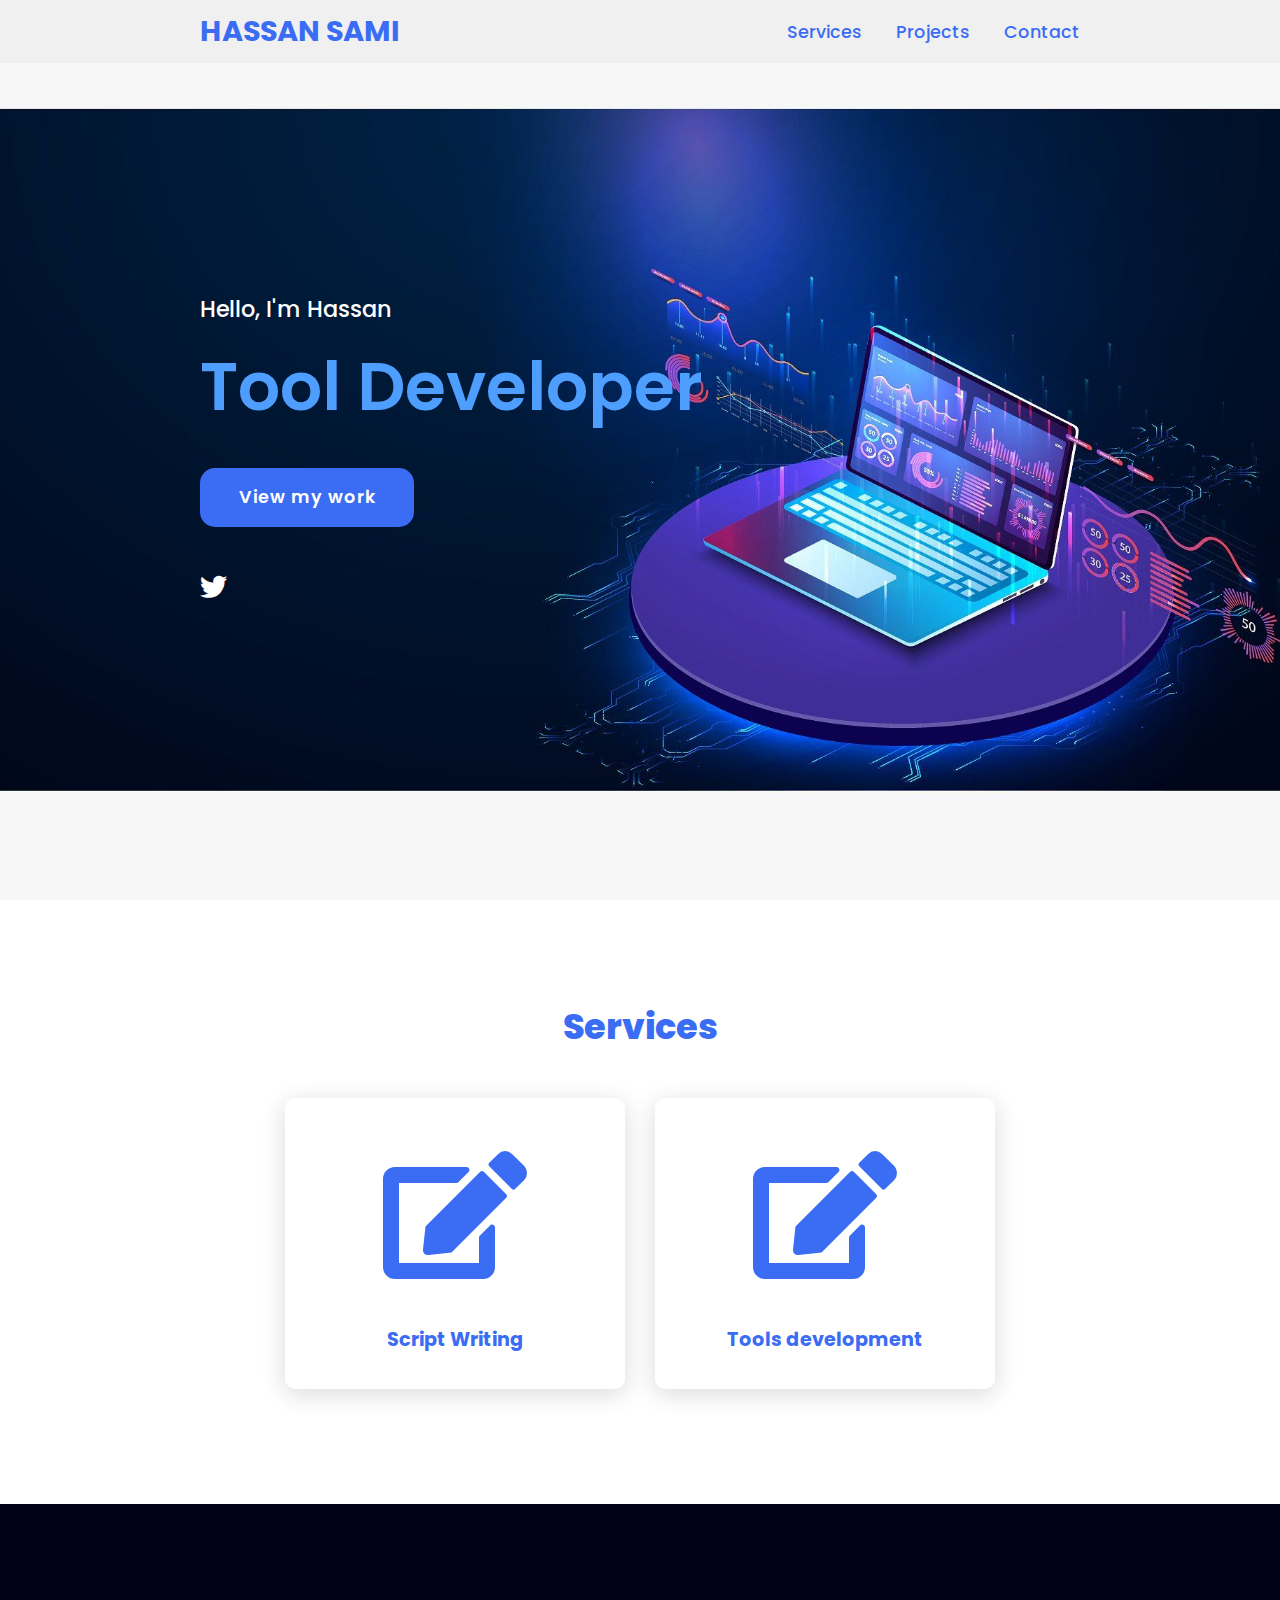
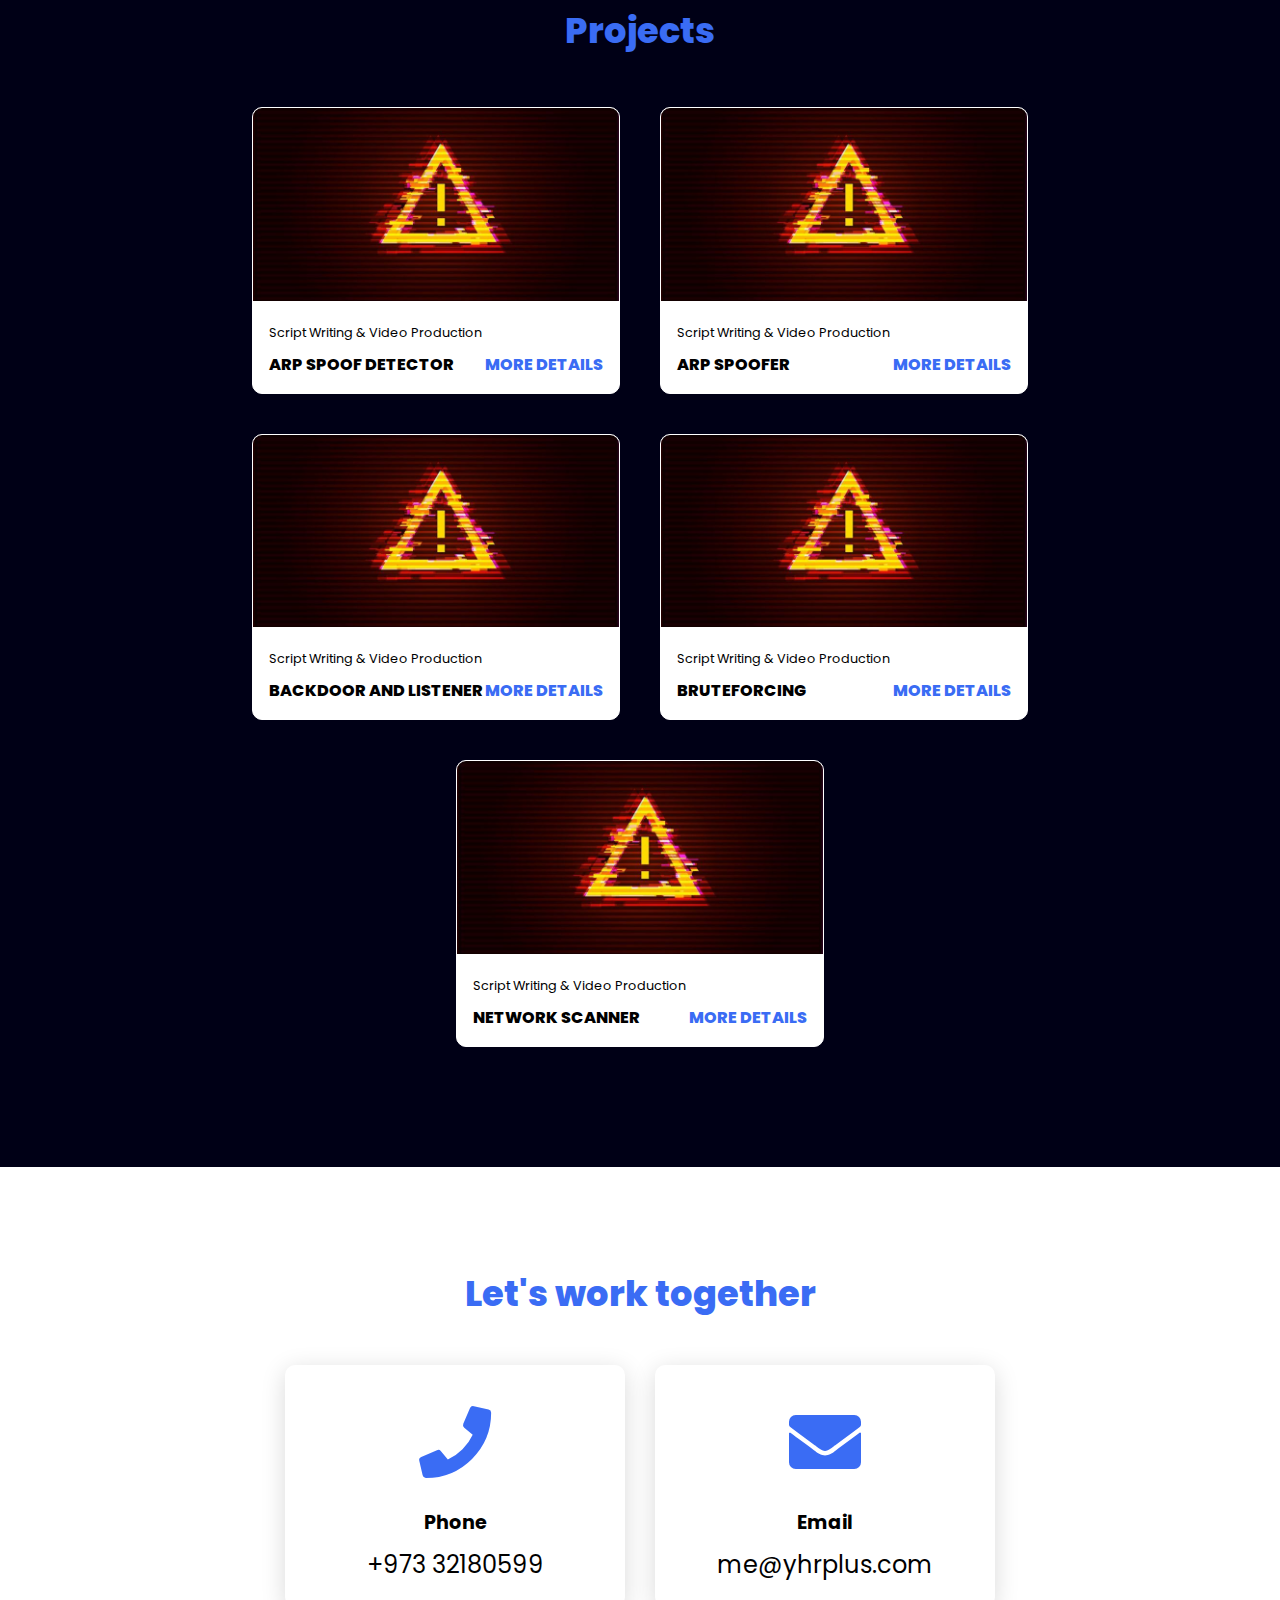
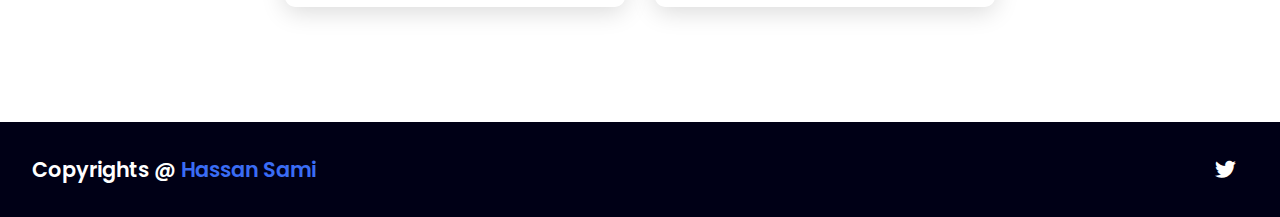
==== index.html @ f450d95b "Add files via upload" ====
<!DOCTYPE html>
<html lang="en">
<head>
    <meta charset="UTF-8">
    <meta http-equiv="X-UA-Compatible" content="IE=edge">
    <meta name="viewport" content="width=device-width, initial-scale=1.0">
    <link rel="stylesheet" href="https://cdnjs.cloudflare.com/ajax/libs/font-awesome/5.15.4/css/all.min.css">
    <link rel="stylesheet" href="style.css">
    <title>Hassan Sami</title>
</head>
<body>

    <header>
        <a href="#" class="logo">Hassan Sami</a>
        <nav class="navigation">
            <a href="#services">Services</a>
            <a href="#projects">Projects</a>
            <a href="#contact">Contact</a>
        </nav>
    </header>


    <section class="main">
        <div>
            <h2>Hello, I'm Hassan<br><span>Tool Developer</span></h2>
            <h3></h3>
            <a href="#projects" class="main-btn">View my work</a>
            <div class="social-icons">
                <a href="https://twitter.com/hassansami93255"><i class="fab fa-twitter"></i></a>
            </div>
        </div>
    </section>

    <section class="cards" id="services">
        <h2 class="title">Services</h2>
        <div class="content">
            <div class="card">
                <div class="icon">
                    <i class="fas fa-edit"></i>
                </div>
                <div class="info">
                    <h3>Script Writing</h3>
                    <p></p>
                </div>
            </div>
            <div class="card">
                <div class="icon">
                    <i class="fas fa-edit"></i>
                </div>
                <div class="info">
                    <h3>Tools development</h3>
                    <p></p>
                </div>
            </div>
    </section>

    <section class="projects" id="projects">
        <h2 class="title">Projects</h2>
        <div class="content">
            <div class="project-card">
                <div class="project-image">
                    <img src="images/work1.jpeg" />
                </div>
                <div class="project-info">
                    <p class="project-category">Script Writing & Video Production</p>
                    <strong class="project-title">
                        <span>ARP Spoof Detector</span>
                        <a href="https://github.com/hassansamiradhi/mytool/tree/main/Hassan%20Tool/ARP%20Spoof%20Detector" class="more-details">More details</a>
                    </strong>
                </div>
            </div>
            <div class="project-card">
                <div class="project-image">
                    <img src="images/work1.jpeg" />
                </div>
                <div class="project-info">
                    <p class="project-category">Script Writing & Video Production</p>
                    <strong class="project-title">
                        <span>ARP Spoofer</span>
                        <a href="https://github.com/hassansamiradhi/mytool/tree/main/Hassan%20Tool/ARP%20Spoofer" class="more-details">More details</a>
                    </strong>
                </div>
            </div>
            <div class="project-card">
                <div class="project-image">
                    <img src="images/work1.jpeg" />
                </div>
                <div class="project-info">
                    <p class="project-category">Script Writing & Video Production</p>
                    <strong class="project-title">
                        <span>BackDoor And Listener</span>
                        <a href="https://github.com/hassansamiradhi/mytool/tree/main/Hassan%20Tool/BackDoor%20And%20Listener" class="more-details">More details</a>
                    </strong>
                </div>
            </div>
            <div class="project-card">
                <div class="project-image">
                    <img src="images/work1.jpeg" />
                </div>
                <div class="project-info">
                    <p class="project-category">Script Writing & Video Production</p>
                    <strong class="project-title">
                        <span>Bruteforcing</span>
                        <a href="https://github.com/hassansamiradhi/mytool/tree/main/Hassan%20Tool/Bruteforcing" class="more-details">More details</a>
                    </strong>
                </div>
            </div>
            <div class="project-card">
                <div class="project-image">
                    <img src="images/work1.jpeg" />
                </div>
                <div class="project-info">
                    <p class="project-category">Script Writing & Video Production</p>
                    <strong class="project-title">
                        <span>Network Scanner</span>
                        <a href="https://github.com/hassansamiradhi/mytool/tree/main/Hassan%20Tool/Network%20Scanner" class="more-details">More details</a>
                    </strong>
                </div>
            </div>
        </div>
    </section>

    <section class="cards contact" id="contact">
        <h2 class="title">Let's work together</h2>
        <div class="content">
            <div class="card">
                <div class="icon">
                    <i class="fas fa-phone"></i>
                </div>
                <div class="info">
                    <h3>Phone</h3>
                    <p>+973 32180599</p>
                </div>
            </div>
            <div class="card">
                <div class="icon">
                    <i class="fas fa-envelope"></i>
                </div>
                <div class="info">
                    <h3>Email</h3>
                    <p>me@yhrplus.com</p>
                </div>
            </div>
        </div>
    </section>
    
    <footer class="footer">
        <p class="footer-title">Copyrights @ <span>Hassan Sami</span></p>
        <div class="social-icons">
            <a href="https://twitter.com/hassansami93255"><i class="fab fa-twitter"></i></a>
        </div>
    </footer>

</body>
</html>
---- style.css ----
@import url('https://fonts.googleapis.com/css2?family=Poppins:ital,wght@0,100;0,200;0,300;0,400;0,500;0,600;0,700;0,800;0,900;1,100;1,200;1,300;1,400;1,500;1,600;1,700;1,800;1,900&display=swap');

*{
    font-family: 'Poppins', sans-serif;
    margin: 0;
    padding: 0;
    box-sizing: border-box;
    scroll-behavior: smooth; 
}


header {
    background-color: #f0f0f0;
    width: 100%;
    position: fixed;
    z-index: 999;
    display: flex;
    justify-content: space-between;
    align-items: center;
    padding: 10px 200px ;
}

.logo{
    text-decoration: none;
    color: #3a6cf4;
    text-transform: uppercase;
    font-weight: 700;
    font-size: 1.8em;
}

.navigation a{
    color: #3a6cf4;
    text-decoration: none;
    font-size: 1.1em;
    font-weight: 500;
    padding-left: 30px;
}

.navigation a:hover{
    color: #601cfc;
}

section {
    padding: 100px 200px;
}

.main {
    width: 100%;
    min-height: 100vh;
    display: flex;
    align-items: center;
    background: url(images/laptop\ with\ business\ graph.jpeg);
    background-size: cover;
    background-position: center;
    background-attachment: fixed;
}

.main h2 {
    color: #fff;
    font-size: 1.4em;
    font-weight: 500;
}

.main h2 span {
    display: inline-block;
    margin-top: 10px;
    color: #4e9eff;
    font-size: 3em;
    font-weight: 600;
}

.main h3 {
    color: #fff;
    font-size: 2em;
    font-weight: 700;
    letter-spacing: 1px;
    margin-top: 10px;
    margin-bottom: 30px;
}

.main-btn {
    color: #fff;
    background-color: #3a6cf4;
    text-decoration: none;
    font-size: 1.1em;
    font-weight: 600;
    display: inline-block;
    padding: 0.9375em 2.1875em;
    letter-spacing: 1px;
    border-radius: 15px;
    margin-bottom: 40px;
    transition: 0.7s ease;
}

.main-btn:hover {
    background-color: #0a49f6;
    transform: scale(1.1);
}

.social-icons a {
    color: #fff;
    font-size: 1.7em;
    padding-right: 30px;
}

.title {
    display: flex;
    justify-content: center;
    color: #3a6cf4;
    font-size: 2.2em;
    font-weight: 800;
    margin-bottom: 30px;
}

.content {
    display: flex;
    justify-content: center;
    flex-direction: row;
    flex-wrap: wrap;
}

.card {
    background-color: #fff;
    width: 21.25em;
    box-shadow: 0 5px 25px rgba(1 1 1 / 15%);
    border-radius: 10px;
    padding: 25px;
    margin: 15px;
    transition: 0.7s ease;
}

.card:hover {
    transform: scale(1.1);
}

.card .icon {
    color: #3a6cf4;
    font-size: 8em;
    text-align: center;
}

.info {
    text-align: center;
}

.info h3{
    color: #3a6cf4;
    font-size: 1.2em;
    font-weight: 700;
    margin: 10px;
}

.projects {
    background-color: #000016;
}

.projects .content{
    margin-top: 30px;
}

.project-card {
    background-color: #fff;
    border: 1px solid #fff;
    min-height: 14em;
    width: 23em;
    overflow: hidden;
    border-radius: 10px;
    margin: 20px;
    transition: 0.7s ease;
}

.project-card:hover {
   transform: scale(1.1);
}

.project-card:hover .project-image {
    opacity: 0.9;
 }

.project-image img{
    width: 100%
}

.project-info {
    padding: 1em;
}

.project-category {
    font-size: 0.8em;
    color: #000;
}

.project-title {
    display: flex;
    justify-content: space-between;
    text-transform: uppercase;
    font-weight: 800;
    margin-top: 10px;
}

.more-details {
    text-decoration: none;
    color: #3a6cf4;
}

.more-details:hover {
    color: #601cfc;
}

.contact .icon{
    font-size: 4.5em;
}

.contact .info h3 {
    color: #000;
}

.contact .info p {
    font-size: 1.5em;
}

.footer {
    background-color: #000016;
    color: #fff;
    padding: 2em;
    display: flex;
    justify-content: space-between;
}

.footer-title {
    font-size: 1.3em;
    font-weight: 600;
}

.footer-title span {
    color: #3a6cf4;
}

.footer .social-icons a{
    font-size: 1.3em;
    padding: 0 12px 0 0;
}

@media (max-width:1023px){
    header{
        padding: 12px 20px;
    }

    .navigation a{
        padding-left: 10px;
    }

    .title{
        font-size: 1.8em;
    }

    section{
        padding: 80px 20px;
    }

    .main-content h2{
        font-size: 1em;
    }

    .main-content h3{
        font-size: 1.6em;
    }

    .content{
        flex-direction: column;
        align-items: center;
    }

}

@media (max-width:641px){
    body{
        font-size: 12px;
    }

    .main-content h2{
        font-size: 0.8em;
    }

    .main-content h3{
        font-size: 1.4em;
    }
}

@media (max-width:300px){
    body{
        font-size: 10px;
     
    }
}
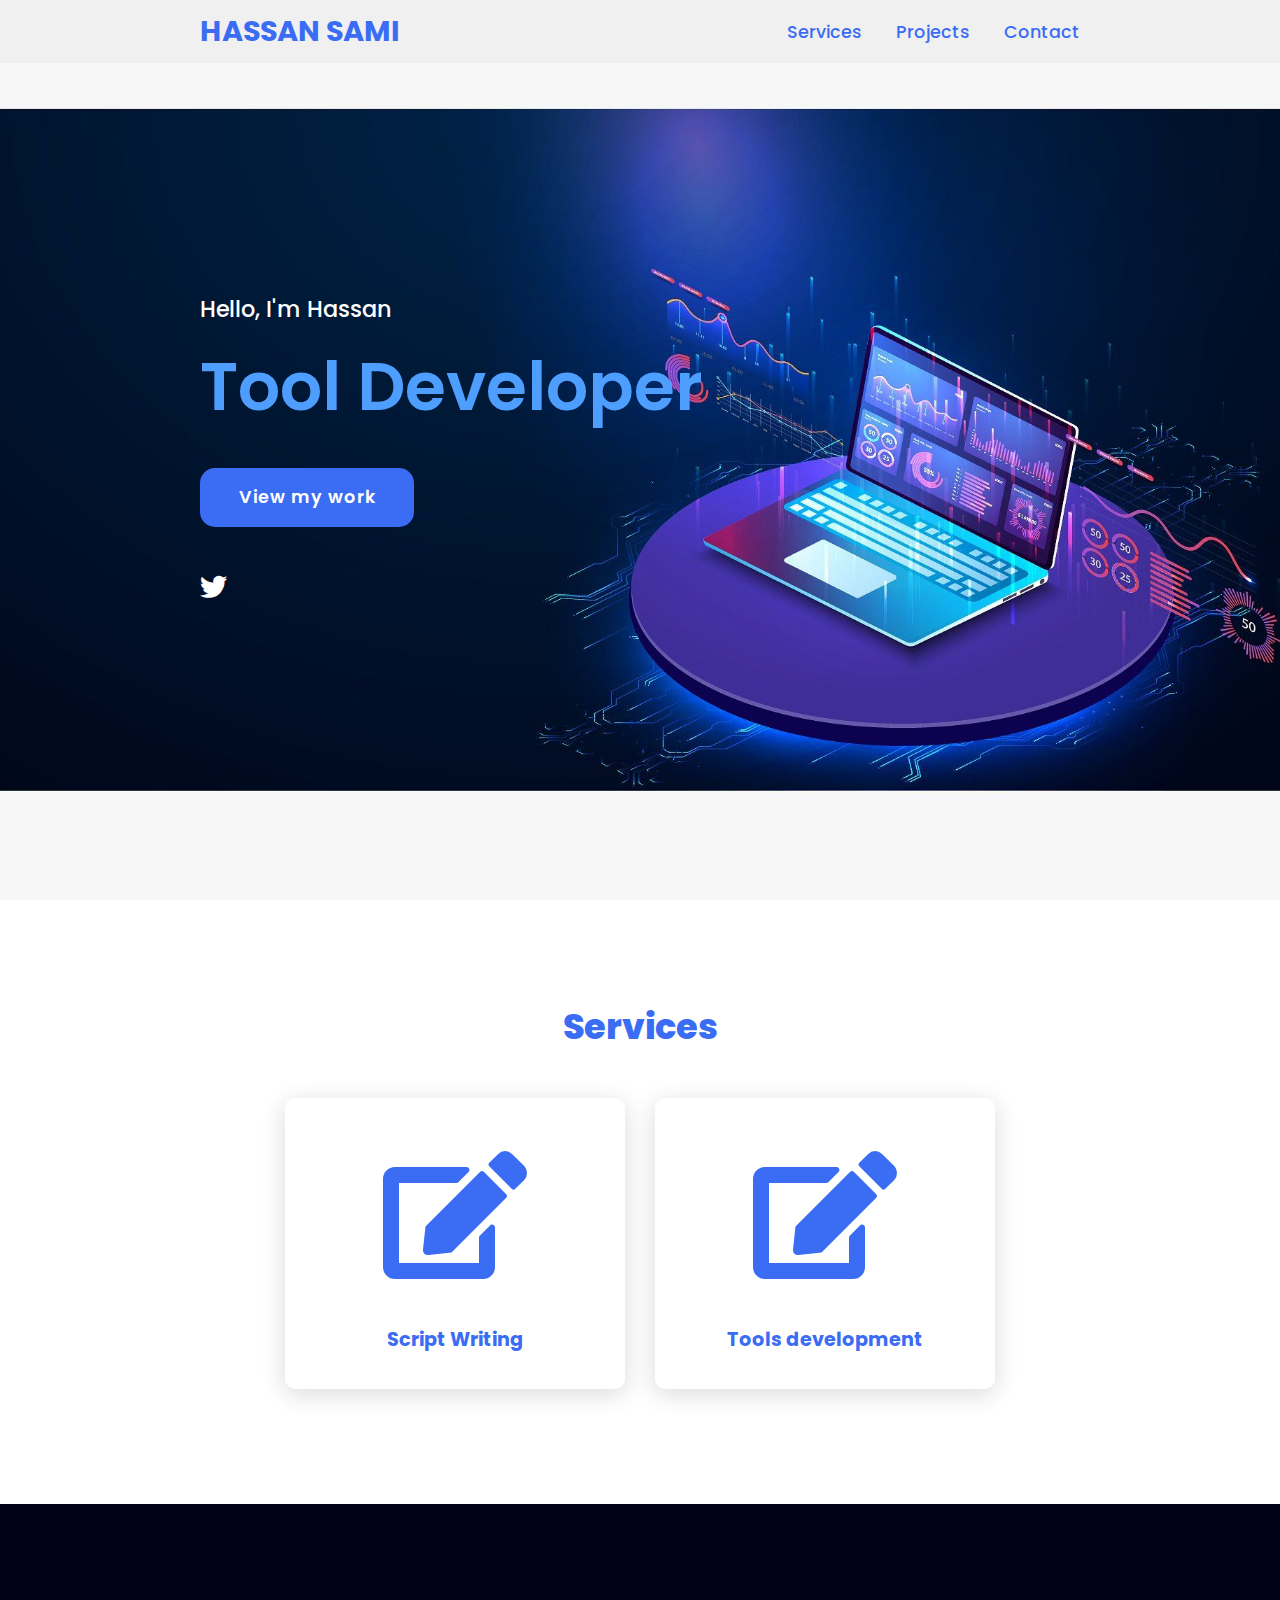
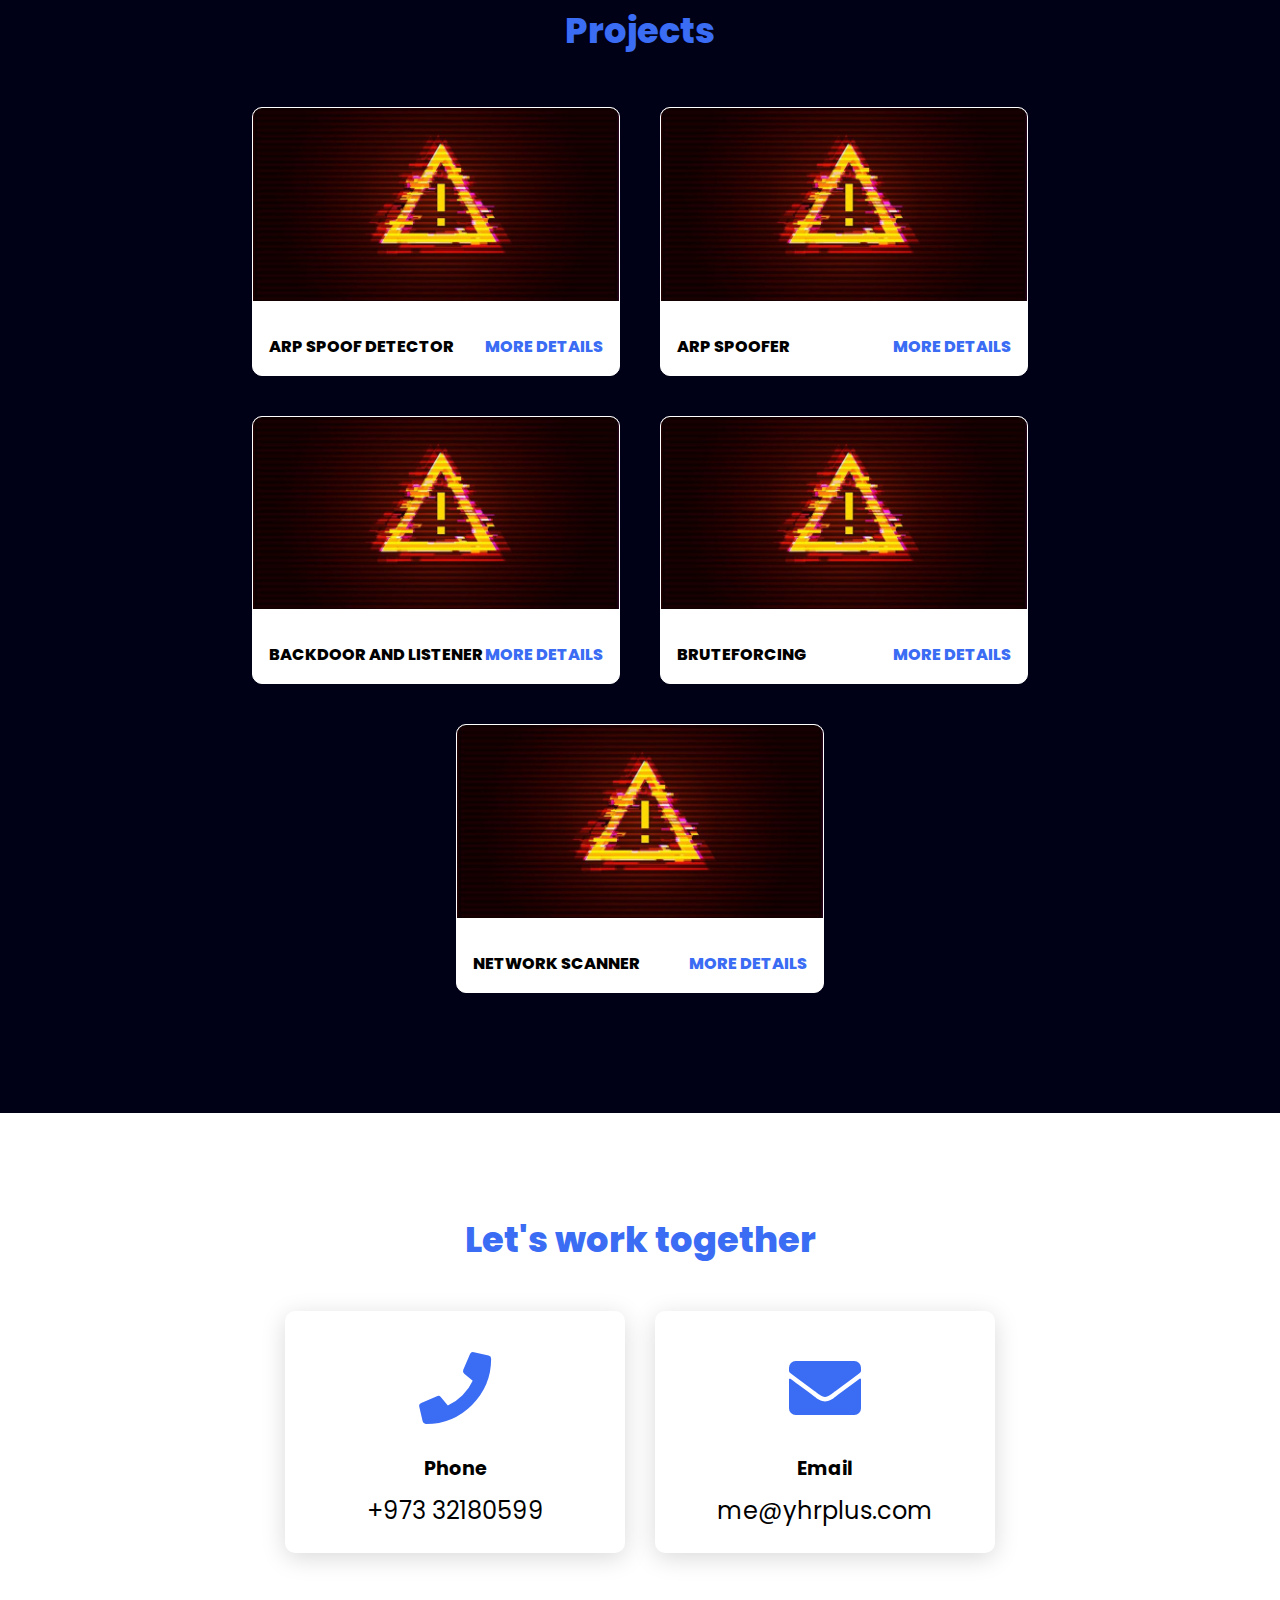
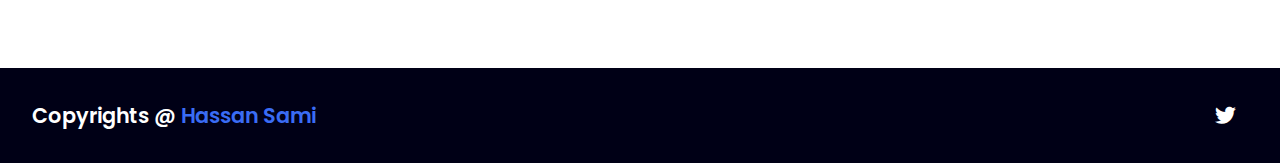
==== commit b49e64e0: "Update index.html" ====
--- a/index.html
+++ b/index.html
@@ -62,7 +62,7 @@
                     <img src="images/work1.jpeg" />
                 </div>
                 <div class="project-info">
-                    <p class="project-category">Script Writing & Video Production</p>
+                    <p class="project-category"></p>
                     <strong class="project-title">
                         <span>ARP Spoof Detector</span>
                         <a href="https://github.com/hassansamiradhi/mytool/tree/main/Hassan%20Tool/ARP%20Spoof%20Detector" class="more-details">More details</a>
@@ -74,7 +74,7 @@
                     <img src="images/work1.jpeg" />
                 </div>
                 <div class="project-info">
-                    <p class="project-category">Script Writing & Video Production</p>
+                    <p class="project-category"></p>
                     <strong class="project-title">
                         <span>ARP Spoofer</span>
                         <a href="https://github.com/hassansamiradhi/mytool/tree/main/Hassan%20Tool/ARP%20Spoofer" class="more-details">More details</a>
@@ -86,7 +86,7 @@
                     <img src="images/work1.jpeg" />
                 </div>
                 <div class="project-info">
-                    <p class="project-category">Script Writing & Video Production</p>
+                    <p class="project-category"></p>
                     <strong class="project-title">
                         <span>BackDoor And Listener</span>
                         <a href="https://github.com/hassansamiradhi/mytool/tree/main/Hassan%20Tool/BackDoor%20And%20Listener" class="more-details">More details</a>
@@ -98,7 +98,7 @@
                     <img src="images/work1.jpeg" />
                 </div>
                 <div class="project-info">
-                    <p class="project-category">Script Writing & Video Production</p>
+                    <p class="project-category"></p>
                     <strong class="project-title">
                         <span>Bruteforcing</span>
                         <a href="https://github.com/hassansamiradhi/mytool/tree/main/Hassan%20Tool/Bruteforcing" class="more-details">More details</a>
@@ -110,7 +110,7 @@
                     <img src="images/work1.jpeg" />
                 </div>
                 <div class="project-info">
-                    <p class="project-category">Script Writing & Video Production</p>
+                    <p class="project-category"></p>
                     <strong class="project-title">
                         <span>Network Scanner</span>
                         <a href="https://github.com/hassansamiradhi/mytool/tree/main/Hassan%20Tool/Network%20Scanner" class="more-details">More details</a>
@@ -152,4 +152,4 @@
     </footer>
 
 </body>
-</html>+</html>
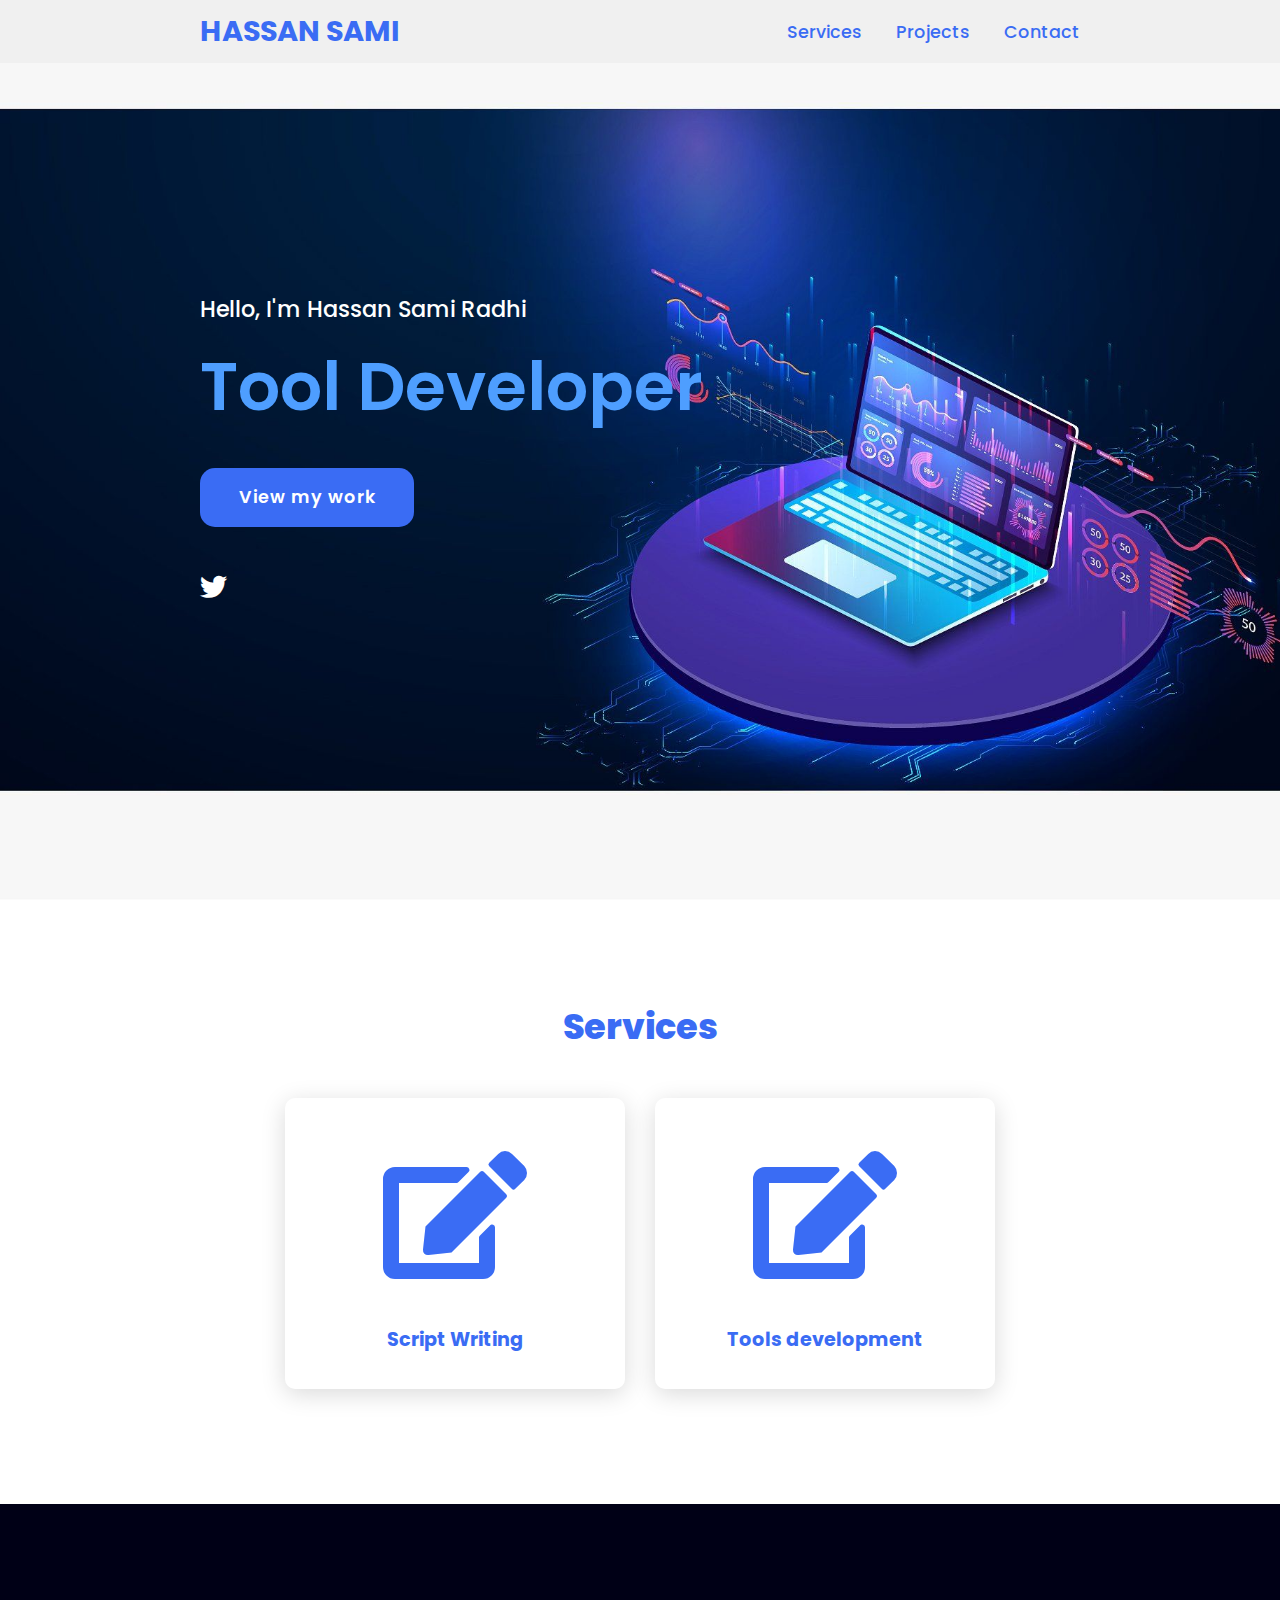
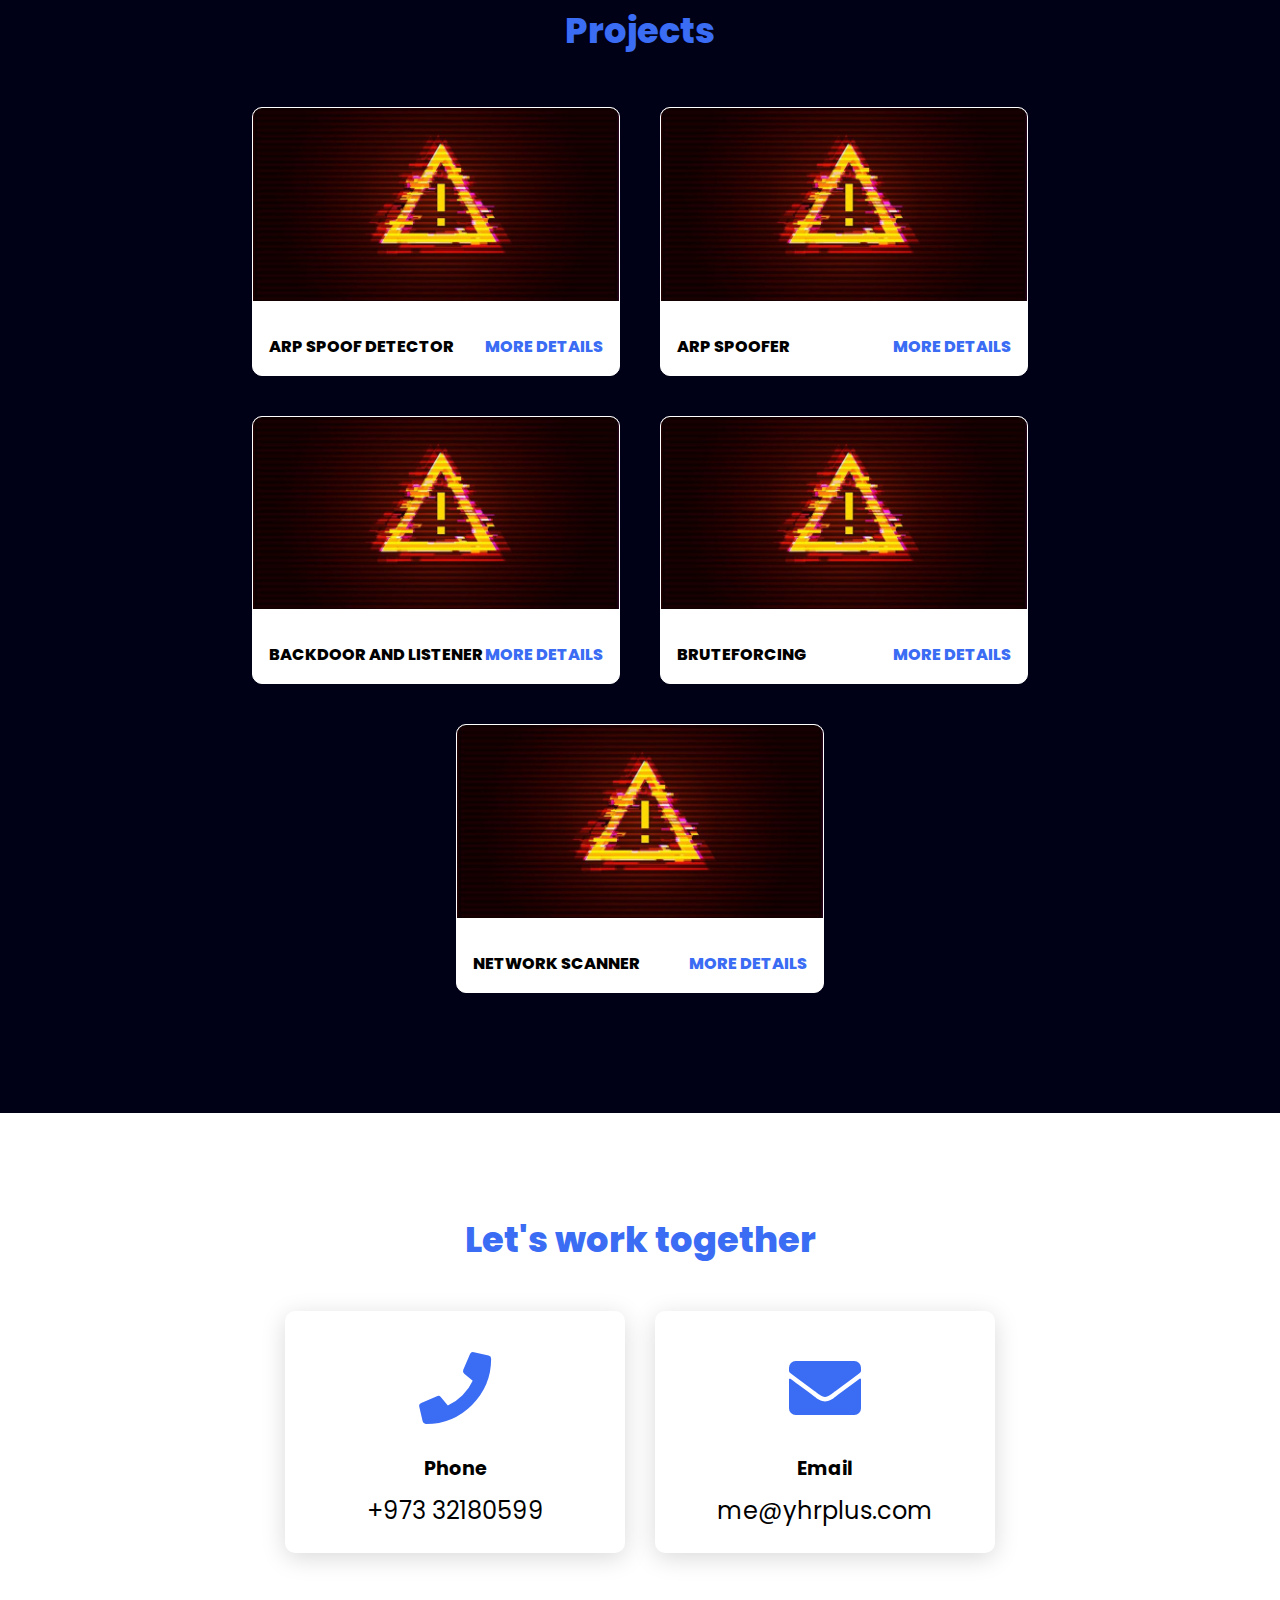
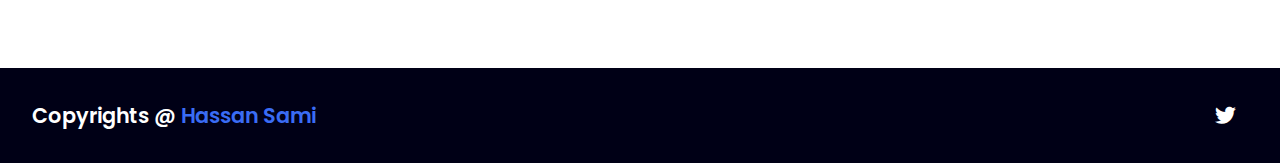
==== commit 853aab5e: "Update index.html" ====
--- a/index.html
+++ b/index.html
@@ -22,7 +22,7 @@
 
     <section class="main">
         <div>
-            <h2>Hello, I'm Hassan<br><span>Tool Developer</span></h2>
+            <h2>Hello, I'm Hassan Sami Radhi<br><span>Tool Developer</span></h2>
             <h3></h3>
             <a href="#projects" class="main-btn">View my work</a>
             <div class="social-icons">
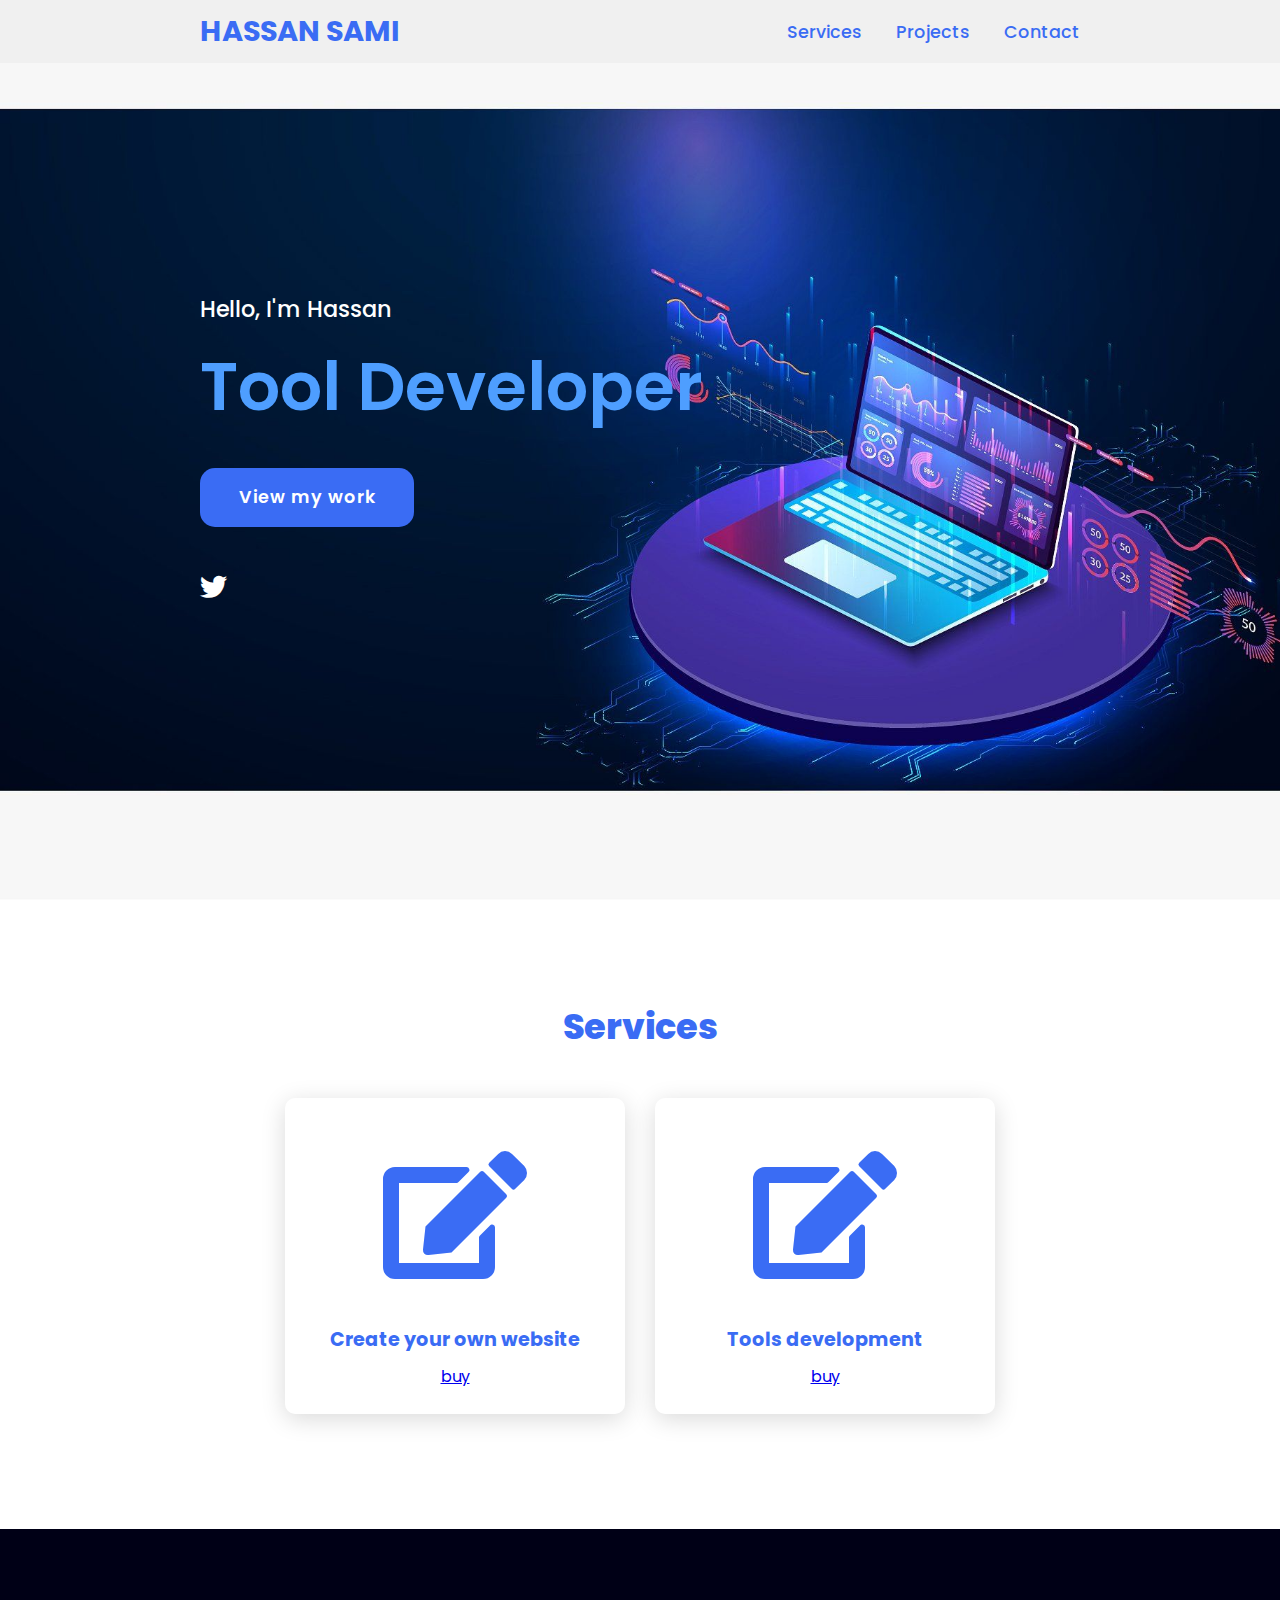
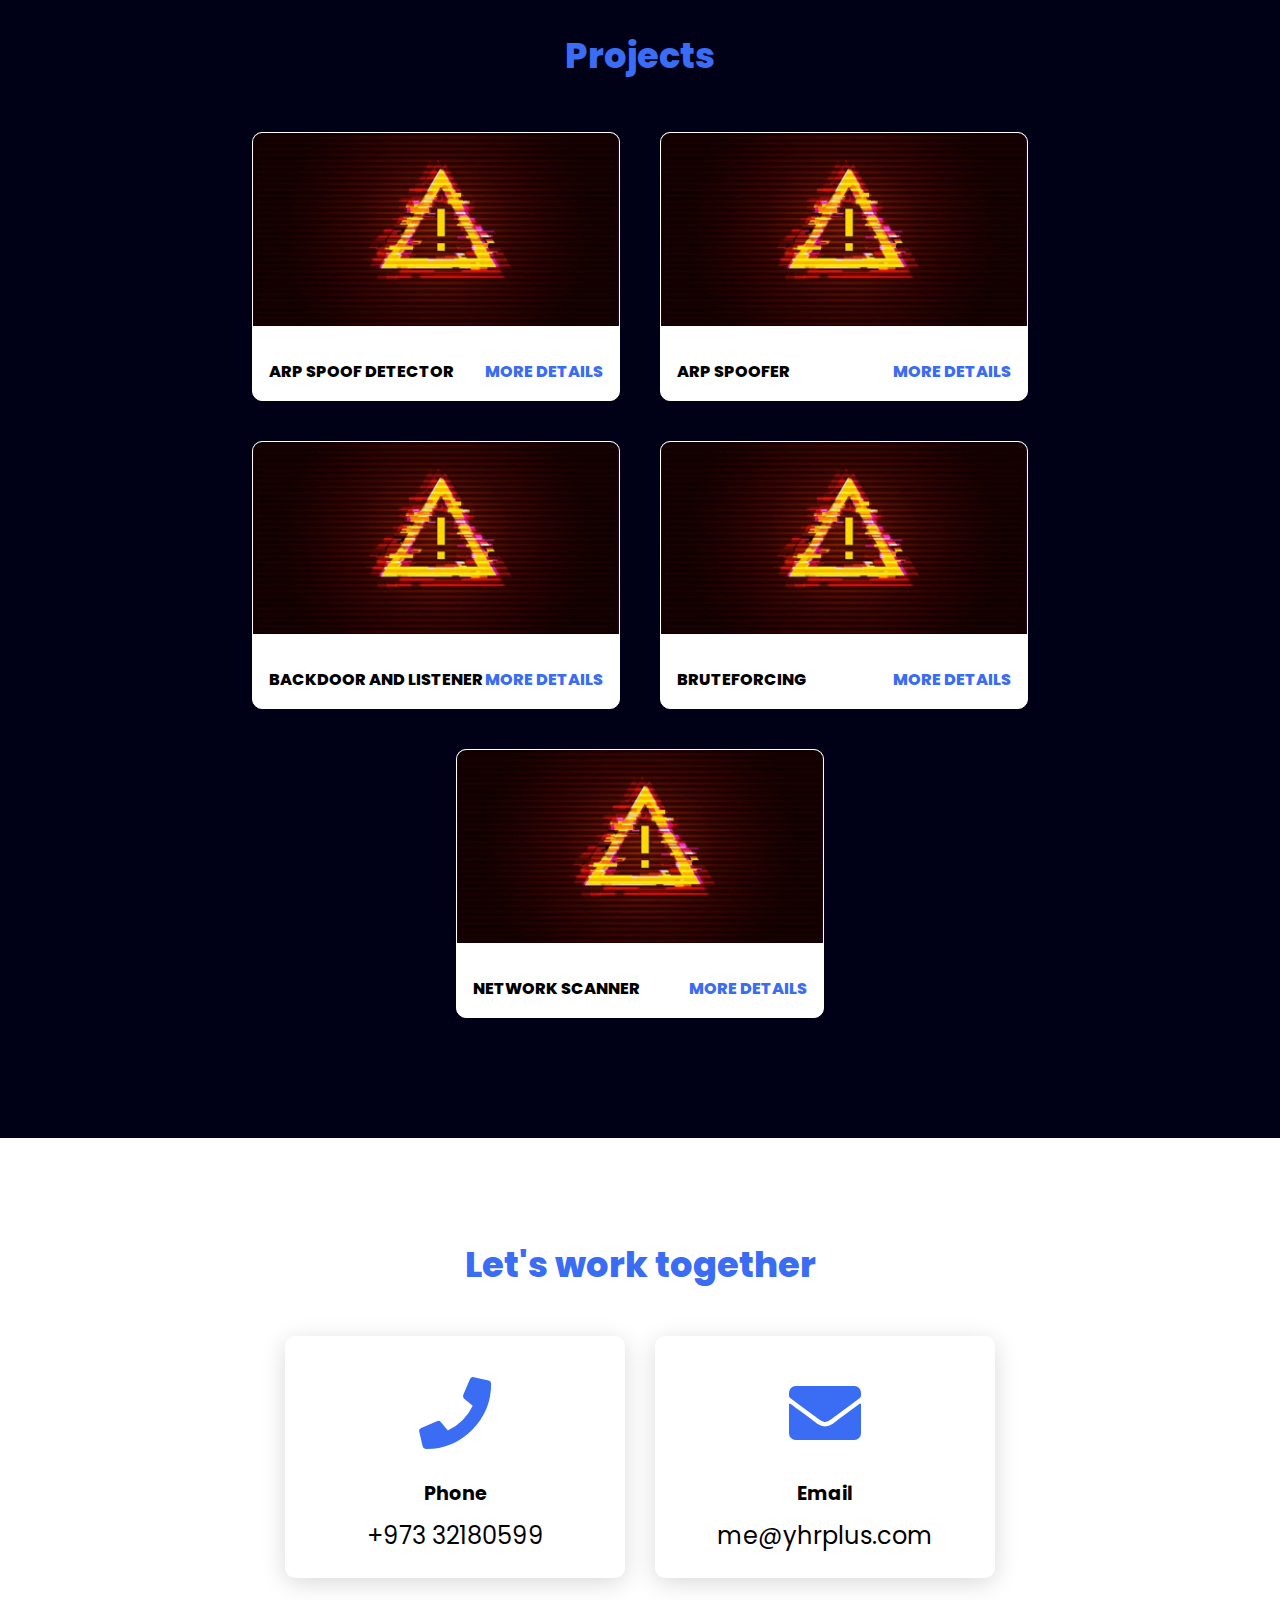
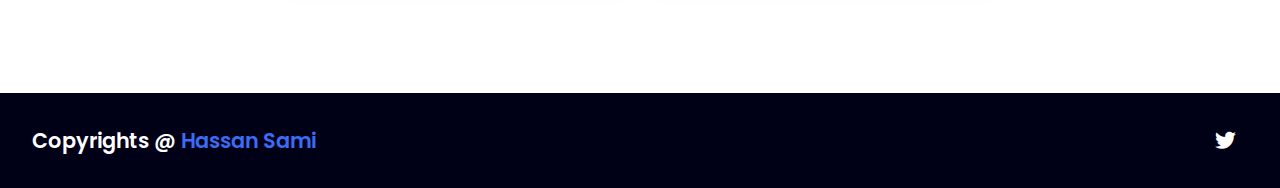
==== commit 56866e88: "Update index.html" ====
--- a/index.html
+++ b/index.html
@@ -22,7 +22,7 @@
 
     <section class="main">
         <div>
-            <h2>Hello, I'm Hassan Sami Radhi<br><span>Tool Developer</span></h2>
+            <h2>Hello, I'm Hassan<br><span>Tool Developer</span></h2>
             <h3></h3>
             <a href="#projects" class="main-btn">View my work</a>
             <div class="social-icons">
@@ -39,8 +39,9 @@
                     <i class="fas fa-edit"></i>
                 </div>
                 <div class="info">
-                    <h3>Script Writing</h3>
+                    <h3>Create your own website</h3>
                     <p></p>
+                    <a href="buy.html#buy1" class="bay">buy</a>
                 </div>
             </div>
             <div class="card">
@@ -50,6 +51,7 @@
                 <div class="info">
                     <h3>Tools development</h3>
                     <p></p>
+                    <a href="buy.html" class="bay">buy</a>
                 </div>
             </div>
     </section>
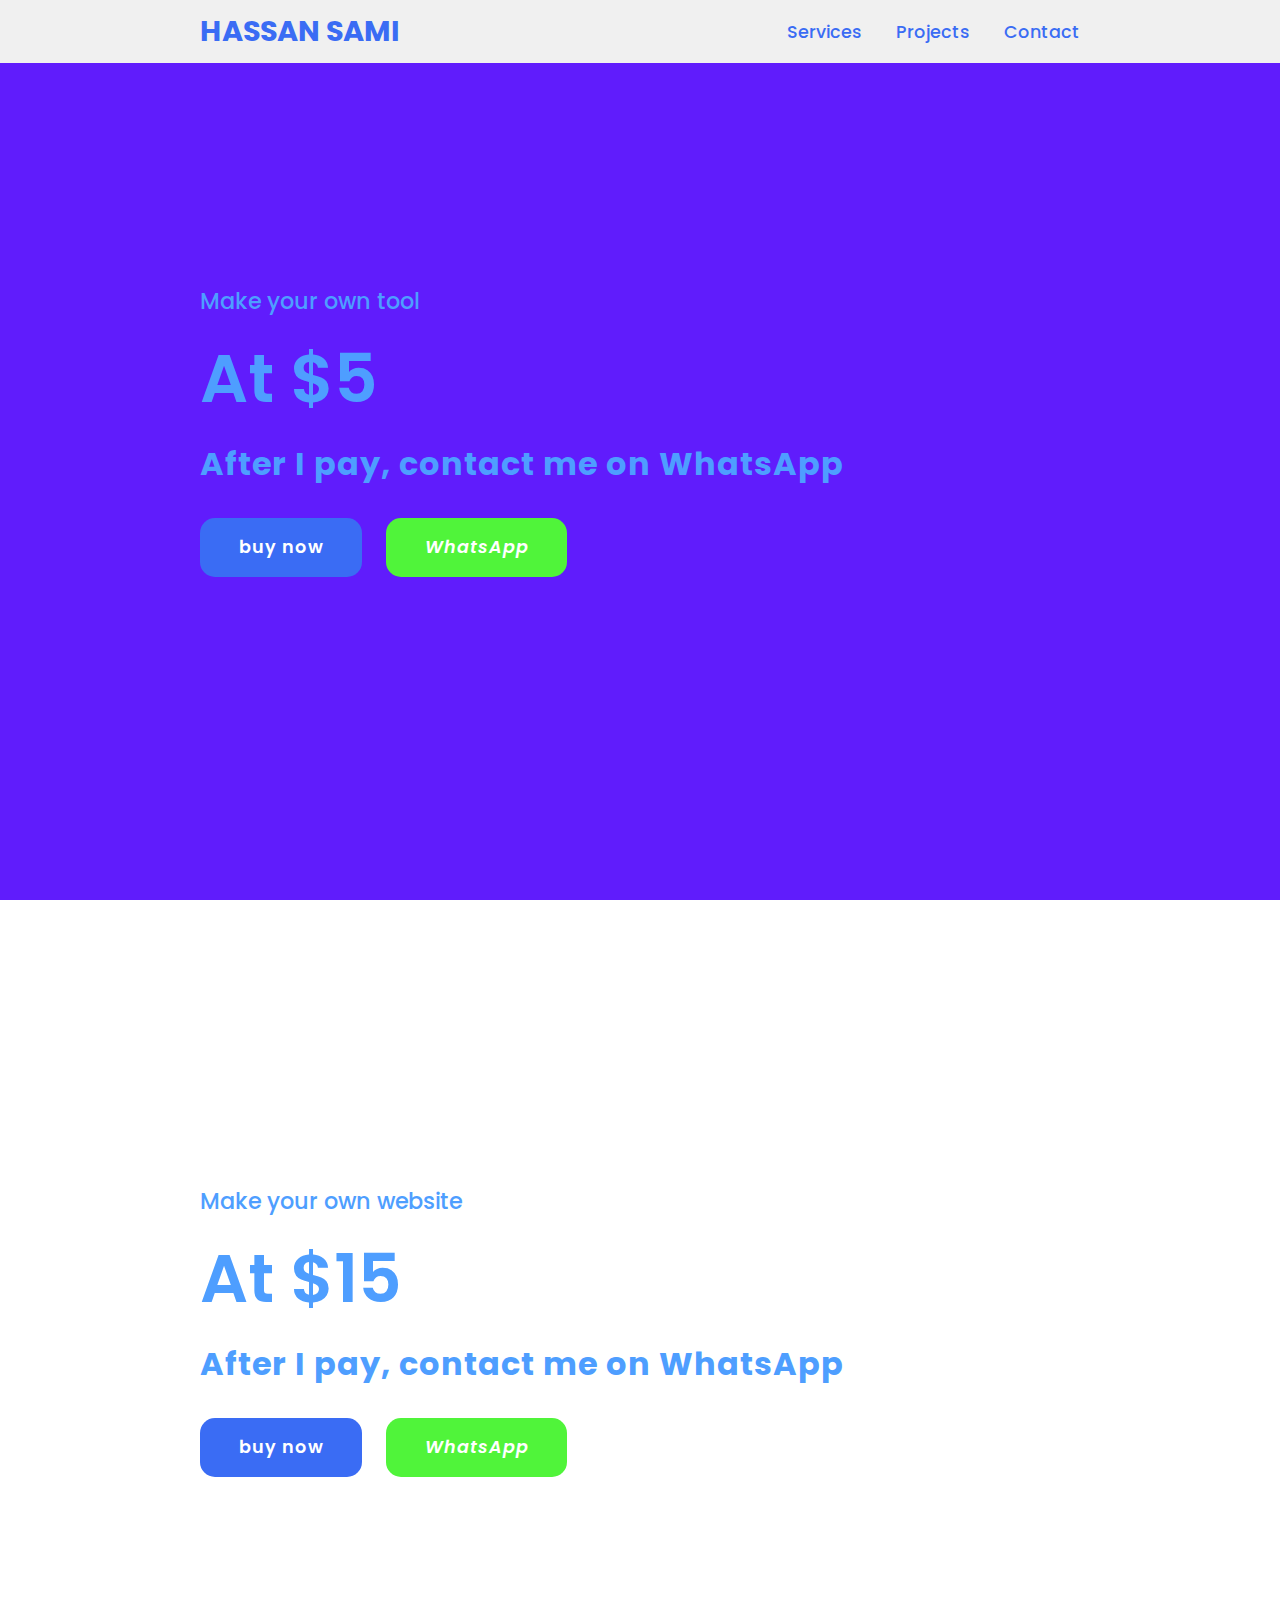
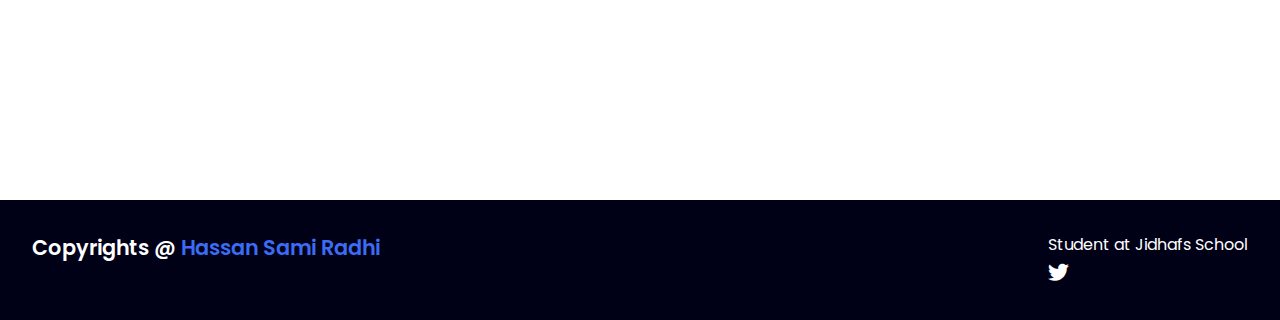
==== commit d2150483: "Update index.html" ====
--- a/index.html
+++ b/index.html
@@ -11,147 +11,68 @@
 <body>
 
     <header>
-        <a href="#" class="logo">Hassan Sami</a>
+        <a href="index.html#" class="logo">Hassan Sami</a>
         <nav class="navigation">
-            <a href="#services">Services</a>
-            <a href="#projects">Projects</a>
-            <a href="#contact">Contact</a>
+            <a href="index.html#services">Services</a>
+            <a href="index.html#projects">Projects</a>
+            <a href="index.html#contact">Contact</a>
         </nav>
     </header>
 
+<section class="buy">
+    <div>
+        <h2>Make your own tool<br><span>At $5</span></h2>
+        <h3>After I pay, contact me on WhatsApp</h3>
+        <a href="https://paypal.me/hassansamai?country.x=BH&locale.x=ar_EG" class="main-btn">buy now</a>
+        <a href="https://wa.me/message/FMRWWFTOTV3GK1"><i class="wh-btn">WhatsApp</i></a>
+        
+    </div>
+</section>
 
-    <section class="main">
-        <div>
-            <h2>Hello, I'm Hassan<br><span>Tool Developer</span></h2>
-            <h3></h3>
-            <a href="#projects" class="main-btn">View my work</a>
-            <div class="social-icons">
-                <a href="https://twitter.com/hassansami93255"><i class="fab fa-twitter"></i></a>
-            </div>
-        </div>
-    </section>
 
-    <section class="cards" id="services">
-        <h2 class="title">Services</h2>
-        <div class="content">
-            <div class="card">
-                <div class="icon">
-                    <i class="fas fa-edit"></i>
-                </div>
-                <div class="info">
-                    <h3>Create your own website</h3>
-                    <p></p>
-                    <a href="buy.html#buy1" class="bay">buy</a>
-                </div>
-            </div>
-            <div class="card">
-                <div class="icon">
-                    <i class="fas fa-edit"></i>
-                </div>
-                <div class="info">
-                    <h3>Tools development</h3>
-                    <p></p>
-                    <a href="buy.html" class="bay">buy</a>
-                </div>
-            </div>
-    </section>
 
-    <section class="projects" id="projects">
-        <h2 class="title">Projects</h2>
-        <div class="content">
-            <div class="project-card">
-                <div class="project-image">
-                    <img src="images/work1.jpeg" />
-                </div>
-                <div class="project-info">
-                    <p class="project-category"></p>
-                    <strong class="project-title">
-                        <span>ARP Spoof Detector</span>
-                        <a href="https://github.com/hassansamiradhi/mytool/tree/main/Hassan%20Tool/ARP%20Spoof%20Detector" class="more-details">More details</a>
-                    </strong>
-                </div>
-            </div>
-            <div class="project-card">
-                <div class="project-image">
-                    <img src="images/work1.jpeg" />
-                </div>
-                <div class="project-info">
-                    <p class="project-category"></p>
-                    <strong class="project-title">
-                        <span>ARP Spoofer</span>
-                        <a href="https://github.com/hassansamiradhi/mytool/tree/main/Hassan%20Tool/ARP%20Spoofer" class="more-details">More details</a>
-                    </strong>
-                </div>
-            </div>
-            <div class="project-card">
-                <div class="project-image">
-                    <img src="images/work1.jpeg" />
-                </div>
-                <div class="project-info">
-                    <p class="project-category"></p>
-                    <strong class="project-title">
-                        <span>BackDoor And Listener</span>
-                        <a href="https://github.com/hassansamiradhi/mytool/tree/main/Hassan%20Tool/BackDoor%20And%20Listener" class="more-details">More details</a>
-                    </strong>
-                </div>
-            </div>
-            <div class="project-card">
-                <div class="project-image">
-                    <img src="images/work1.jpeg" />
-                </div>
-                <div class="project-info">
-                    <p class="project-category"></p>
-                    <strong class="project-title">
-                        <span>Bruteforcing</span>
-                        <a href="https://github.com/hassansamiradhi/mytool/tree/main/Hassan%20Tool/Bruteforcing" class="more-details">More details</a>
-                    </strong>
-                </div>
-            </div>
-            <div class="project-card">
-                <div class="project-image">
-                    <img src="images/work1.jpeg" />
-                </div>
-                <div class="project-info">
-                    <p class="project-category"></p>
-                    <strong class="project-title">
-                        <span>Network Scanner</span>
-                        <a href="https://github.com/hassansamiradhi/mytool/tree/main/Hassan%20Tool/Network%20Scanner" class="more-details">More details</a>
-                    </strong>
-                </div>
-            </div>
-        </div>
-    </section>
+<section class="buy1" id="buy1">
+    <div>
+        <h2>Make your own website<br><span>At $15</span></h2>
+        <h3>After I pay, contact me on WhatsApp</h3>
+        <a href="https://paypal.me/hassansamai?country.x=BH&locale.x=ar_EG" class="main-btn">buy now</a>
+        <a href="https://wa.me/message/FMRWWFTOTV3GK1"><i class="wh-btn">WhatsApp</i></a>
+        
+    </div>
+</section>
 
-    <section class="cards contact" id="contact">
-        <h2 class="title">Let's work together</h2>
-        <div class="content">
-            <div class="card">
-                <div class="icon">
-                    <i class="fas fa-phone"></i>
-                </div>
-                <div class="info">
-                    <h3>Phone</h3>
-                    <p>+973 32180599</p>
-                </div>
-            </div>
-            <div class="card">
-                <div class="icon">
-                    <i class="fas fa-envelope"></i>
-                </div>
-                <div class="info">
-                    <h3>Email</h3>
-                    <p>me@yhrplus.com</p>
-                </div>
-            </div>
-        </div>
-    </section>
-    
-    <footer class="footer">
-        <p class="footer-title">Copyrights @ <span>Hassan Sami</span></p>
-        <div class="social-icons">
-            <a href="https://twitter.com/hassansami93255"><i class="fab fa-twitter"></i></a>
-        </div>
-    </footer>
+
+
+
+
+
+
+
+
+
+
+
+<footer class="footer">
+    <p class="footer-title">Copyrights @ <span>Hassan Sami Radhi</span></p>
+    <div class="social-icons">
+        <p>Student at Jidhafs School</p>
+        <a href="https://twitter.com/hassansami93255"><i class="fab fa-twitter"></i></a>
+    </div>
+</footer>
+
+
+
+
+
+
+
+
+
+
+
+
+
+
+
 
 </body>
-</html>
--- a/style.css
+++ b/style.css
@@ -122,7 +122,7 @@
 .card {
     background-color: #fff;
     width: 21.25em;
-    box-shadow: 0 5px 25px rgba(1 1 1 / 15%);
+    box-shadow: 0 40px 25px rgba(1 1 1 / 15%);
     border-radius: 10px;
     padding: 25px;
     margin: 15px;
@@ -149,6 +149,18 @@
     font-weight: 700;
     margin: 10px;
 }
+
+.bay {
+    text-decoration: none;
+    color: #3a6cf4;
+    font-size: 2em;
+    font-weight: 700;
+}
+
+.bay:hover {
+    color: #601cfc;
+}
+
 
 .projects {
     background-color: #000016;
@@ -241,6 +253,109 @@
     padding: 0 12px 0 0;
 }
 
+.wh-btn {
+    color: #fff;
+    background-color: #50f43a;
+    text-decoration: none;
+    font-size: 1.1em;
+    font-weight: 600;
+    display: inline-block;
+    padding: 0.9375em 2.1875em;
+    letter-spacing: 1px;
+    border-radius: 15px;
+    margin-bottom: 40px;
+    transition: 0.7s ease;
+    margin-left: 20px;
+}
+
+.buy {
+    width: 100%;
+    min-height: 100vh;
+    display: flex;
+    align-items: center;
+    background-color: #601cfc;
+    background-size: cover;
+    background-position: center;
+    background-attachment: fixed;
+}
+
+.buy h2 {
+    color: #4e9eff;
+    font-size: 1.4em;
+    font-weight: 500;
+}
+
+.buy h2 span {
+    display: inline-block;
+    margin-top: 10px;
+    color: #4e9eff;
+    font-size: 3em;
+    font-weight: 600;
+}
+
+.buy h3 {
+    color: #4e9eff;
+    font-size: 2em;
+    font-weight: 700;
+    letter-spacing: 1px;
+    margin-top: 10px;
+    margin-bottom: 30px;
+}
+
+
+
+.buy1 {
+    width: 100%;
+    min-height: 100vh;
+    display: flex;
+    align-items: center;
+    background-color: #ffffff;
+    background-size: cover;
+    background-position: center;
+    background-attachment: fixed;
+}
+
+.buy1 h2 {
+    color: #4e9eff;
+    font-size: 1.4em;
+    font-weight: 500;
+}
+
+.buy1 h2 span {
+    display: inline-block;
+    margin-top: 10px;
+    color: #4e9eff;
+    font-size: 3em;
+    font-weight: 600;
+}
+
+.buy1 h3 {
+    color: #4e9eff;
+    font-size: 2em;
+    font-weight: 700;
+    letter-spacing: 1px;
+    margin-top: 10px;
+    margin-bottom: 30px;
+}
+
+
+
+
+
+
+
+
+
+
+
+
+
+
+.wh-btn:hover {
+    background-color: #0af60a;
+    transform: scale(1.1);
+}
+
 @media (max-width:1023px){
     header{
         padding: 12px 20px;
@@ -292,4 +407,4 @@
         font-size: 10px;
      
     }
-}+}
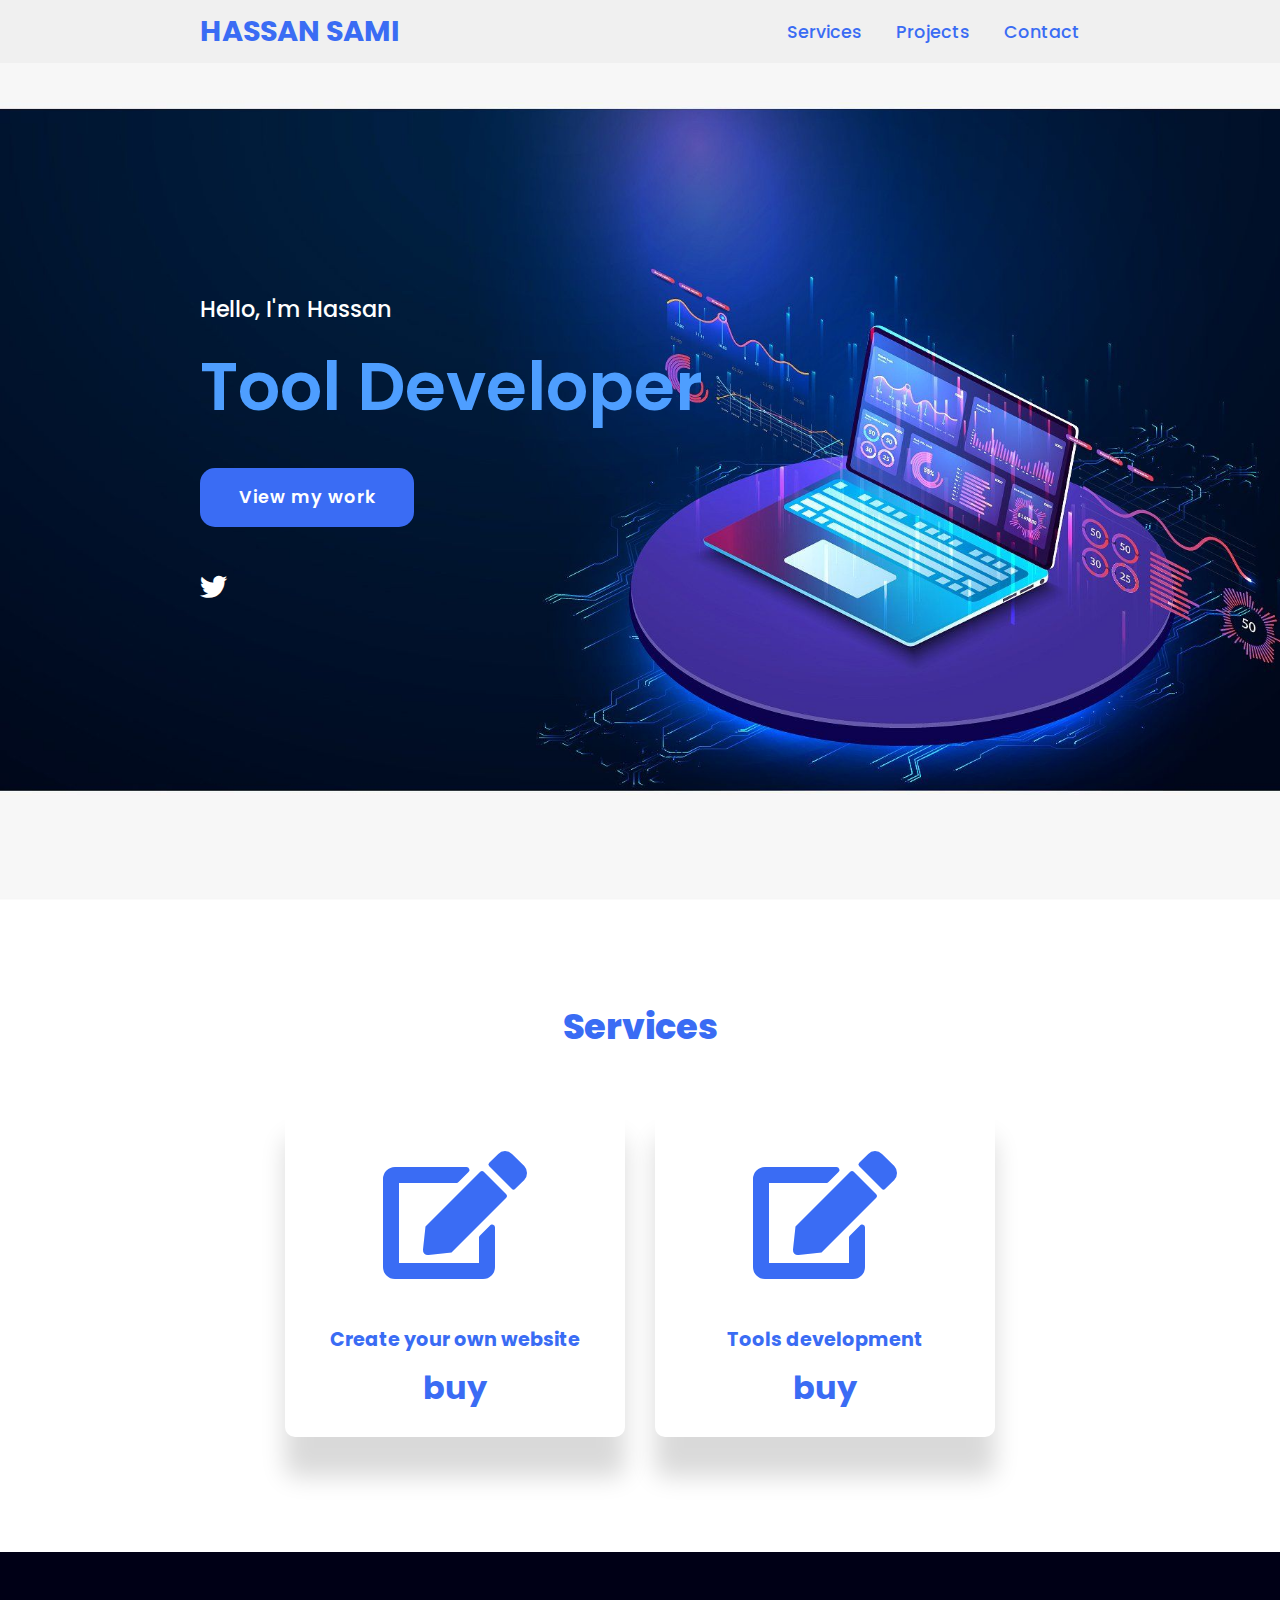
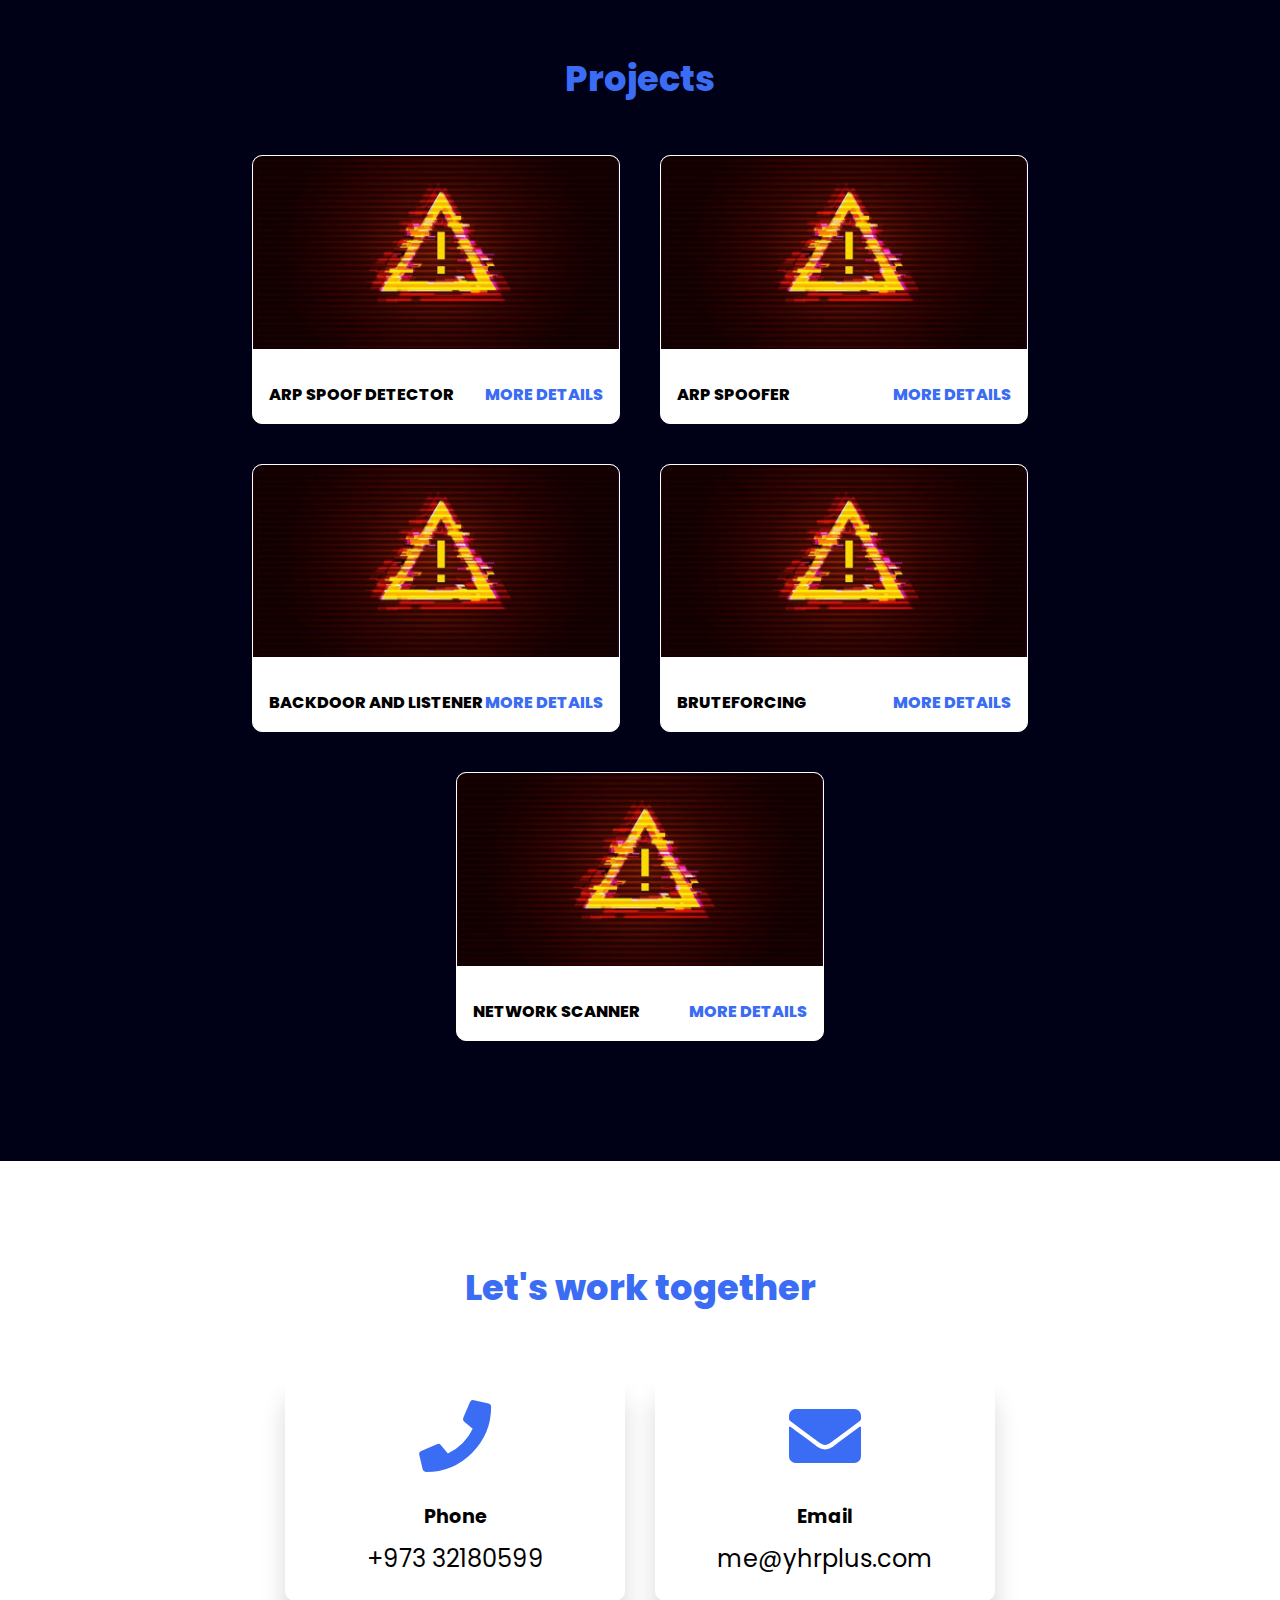
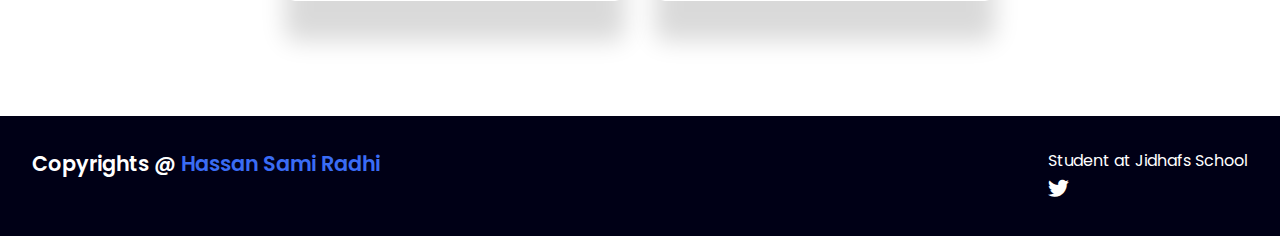
==== commit fa3b90bb: "Update index.html" ====
--- a/index.html
+++ b/index.html
@@ -11,68 +11,148 @@
 <body>
 
     <header>
-        <a href="index.html#" class="logo">Hassan Sami</a>
+        <a href="#" class="logo">Hassan Sami</a>
         <nav class="navigation">
-            <a href="index.html#services">Services</a>
-            <a href="index.html#projects">Projects</a>
-            <a href="index.html#contact">Contact</a>
+            <a href="#services">Services</a>
+            <a href="#projects">Projects</a>
+            <a href="#contact">Contact</a>
         </nav>
     </header>
 
-<section class="buy">
-    <div>
-        <h2>Make your own tool<br><span>At $5</span></h2>
-        <h3>After I pay, contact me on WhatsApp</h3>
-        <a href="https://paypal.me/hassansamai?country.x=BH&locale.x=ar_EG" class="main-btn">buy now</a>
-        <a href="https://wa.me/message/FMRWWFTOTV3GK1"><i class="wh-btn">WhatsApp</i></a>
-        
-    </div>
-</section>
 
+    <section class="main">
+        <div>
+            <h2>Hello, I'm Hassan<br><span>Tool Developer</span></h2>
+            <h3></h3>
+            <a href="#projects" class="main-btn">View my work</a>
+            <div class="social-icons">
+                <a href="https://twitter.com/hassansami93255"><i class="fab fa-twitter"></i></a>
+            </div>
+        </div>
+    </section>
 
+    <section class="cards" id="services">
+        <h2 class="title">Services</h2>
+        <div class="content">
+            <div class="card">
+                <div class="icon">
+                    <i class="fas fa-edit"></i>
+                </div>
+                <div class="info">
+                    <h3>Create your own website</h3>
+                    <p></p>
+                    <a href="buy.html#buy1" class="bay">buy</a>
+                </div>
+            </div>
+            <div class="card">
+                <div class="icon">
+                    <i class="fas fa-edit"></i>
+                </div>
+                <div class="info">
+                    <h3>Tools development</h3>
+                    <p></p>
+                    <a href="buy.html" class="bay">buy</a>
+                </div>
+            </div>
+    </section>
 
-<section class="buy1" id="buy1">
-    <div>
-        <h2>Make your own website<br><span>At $15</span></h2>
-        <h3>After I pay, contact me on WhatsApp</h3>
-        <a href="https://paypal.me/hassansamai?country.x=BH&locale.x=ar_EG" class="main-btn">buy now</a>
-        <a href="https://wa.me/message/FMRWWFTOTV3GK1"><i class="wh-btn">WhatsApp</i></a>
-        
-    </div>
-</section>
+    <section class="projects" id="projects">
+        <h2 class="title">Projects</h2>
+        <div class="content">
+            <div class="project-card">
+                <div class="project-image">
+                    <img src="images/work1.jpeg" />
+                </div>
+                <div class="project-info">
+                    <p class="project-category"></p>
+                    <strong class="project-title">
+                        <span>ARP Spoof Detector</span>
+                        <a href="https://github.com/hassansamiradhi/mytool/tree/main/Hassan%20Tool/ARP%20Spoof%20Detector" class="more-details">More details</a>
+                    </strong>
+                </div>
+            </div>
+            <div class="project-card">
+                <div class="project-image">
+                    <img src="images/work1.jpeg" />
+                </div>
+                <div class="project-info">
+                    <p class="project-category"></p>
+                    <strong class="project-title">
+                        <span>ARP Spoofer</span>
+                        <a href="https://github.com/hassansamiradhi/mytool/tree/main/Hassan%20Tool/ARP%20Spoofer" class="more-details">More details</a>
+                    </strong>
+                </div>
+            </div>
+            <div class="project-card">
+                <div class="project-image">
+                    <img src="images/work1.jpeg" />
+                </div>
+                <div class="project-info">
+                    <p class="project-category"></p>
+                    <strong class="project-title">
+                        <span>BackDoor And Listener</span>
+                        <a href="https://github.com/hassansamiradhi/mytool/tree/main/Hassan%20Tool/BackDoor%20And%20Listener" class="more-details">More details</a>
+                    </strong>
+                </div>
+            </div>
+            <div class="project-card">
+                <div class="project-image">
+                    <img src="images/work1.jpeg" />
+                </div>
+                <div class="project-info">
+                    <p class="project-category"></p>
+                    <strong class="project-title">
+                        <span>Bruteforcing</span>
+                        <a href="https://github.com/hassansamiradhi/mytool/tree/main/Hassan%20Tool/Bruteforcing" class="more-details">More details</a>
+                    </strong>
+                </div>
+            </div>
+            <div class="project-card">
+                <div class="project-image">
+                    <img src="images/work1.jpeg" />
+                </div>
+                <div class="project-info">
+                    <p class="project-category"></p>
+                    <strong class="project-title">
+                        <span>Network Scanner</span>
+                        <a href="https://github.com/hassansamiradhi/mytool/tree/main/Hassan%20Tool/Network%20Scanner" class="more-details">More details</a>
+                    </strong>
+                </div>
+            </div>
+        </div>
+    </section>
 
-
-
-
-
-
-
-
-
-
-
-
-<footer class="footer">
-    <p class="footer-title">Copyrights @ <span>Hassan Sami Radhi</span></p>
-    <div class="social-icons">
-        <p>Student at Jidhafs School</p>
-        <a href="https://twitter.com/hassansami93255"><i class="fab fa-twitter"></i></a>
-    </div>
-</footer>
-
-
-
-
-
-
-
-
-
-
-
-
-
-
-
+    <section class="cards contact" id="contact">
+        <h2 class="title">Let's work together</h2>
+        <div class="content">
+            <div class="card">
+                <div class="icon">
+                    <i class="fas fa-phone"></i>
+                </div>
+                <div class="info">
+                    <h3>Phone</h3>
+                    <p>+973 32180599</p>
+                </div>
+            </div>
+            <div class="card">
+                <div class="icon">
+                    <i class="fas fa-envelope"></i>
+                </div>
+                <div class="info">
+                    <h3>Email</h3>
+                    <p>me@yhrplus.com</p>
+                </div>
+            </div>
+        </div>
+    </section>
+    
+    <footer class="footer">
+        <p class="footer-title">Copyrights @ <span>Hassan Sami Radhi</span></p>
+        <div class="social-icons">
+            <p>Student at Jidhafs School</p>
+            <a href="https://twitter.com/hassansami93255"><i class="fab fa-twitter"></i></a>
+        </div>
+    </footer>
 
 </body>
+</html>
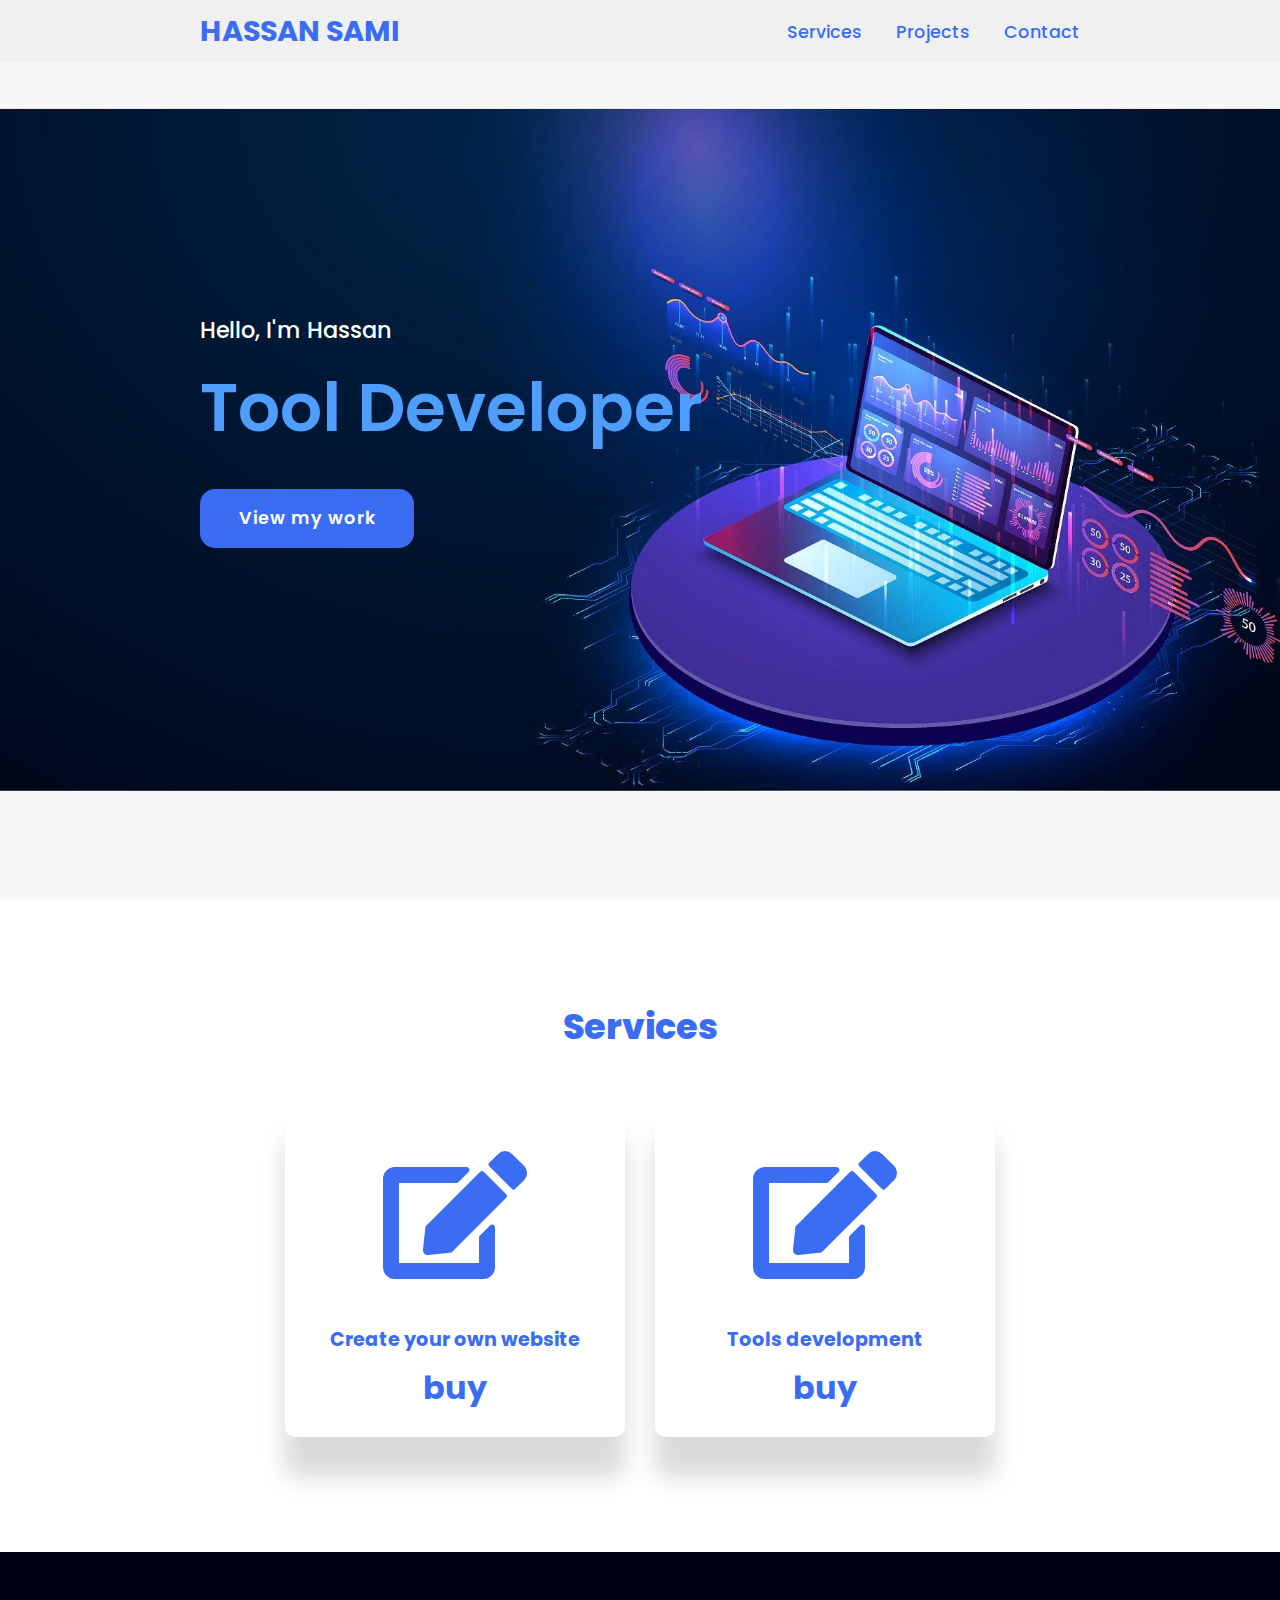
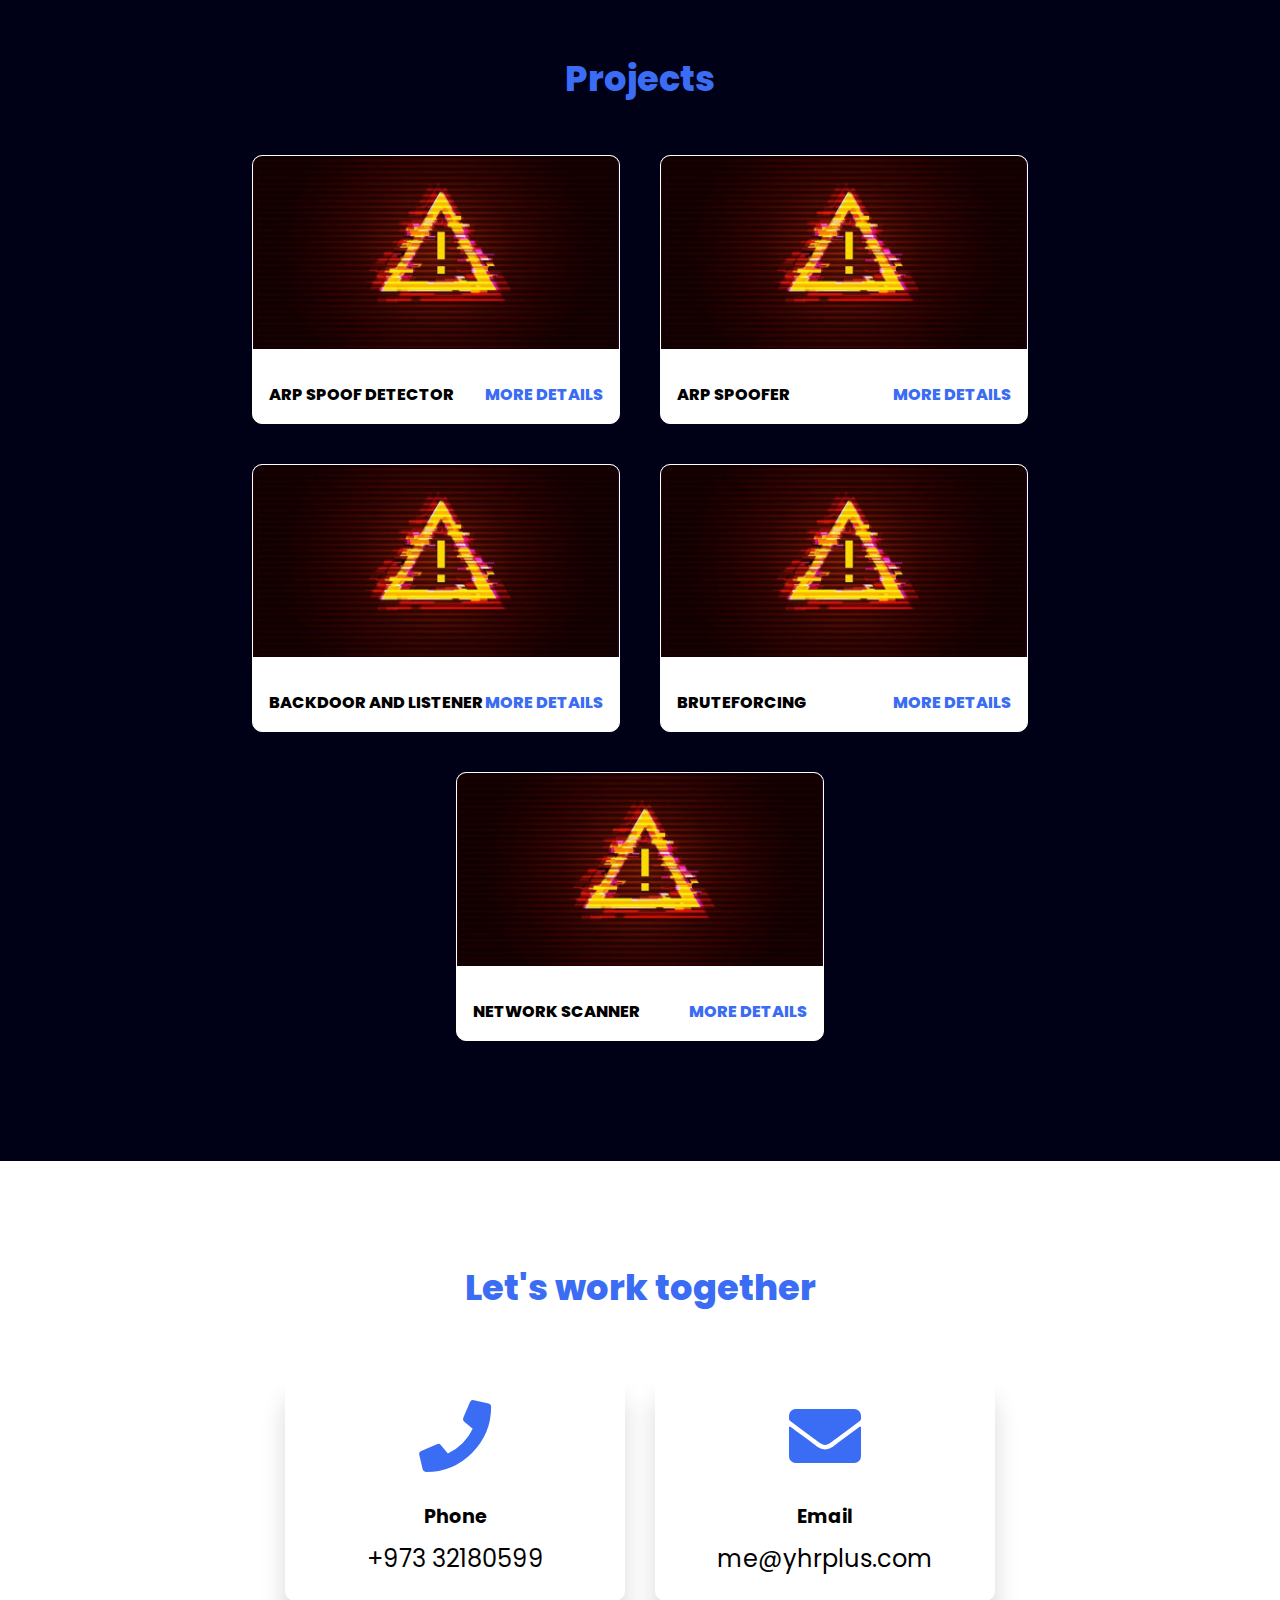
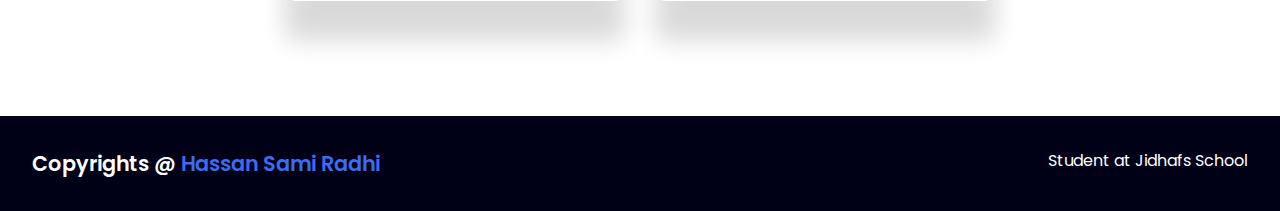
==== commit 05775241: "Update index.html" ====
--- a/index.html
+++ b/index.html
@@ -26,7 +26,6 @@
             <h3></h3>
             <a href="#projects" class="main-btn">View my work</a>
             <div class="social-icons">
-                <a href="https://twitter.com/hassansami93255"><i class="fab fa-twitter"></i></a>
             </div>
         </div>
     </section>
@@ -150,7 +149,6 @@
         <p class="footer-title">Copyrights @ <span>Hassan Sami Radhi</span></p>
         <div class="social-icons">
             <p>Student at Jidhafs School</p>
-            <a href="https://twitter.com/hassansami93255"><i class="fab fa-twitter"></i></a>
         </div>
     </footer>
 
